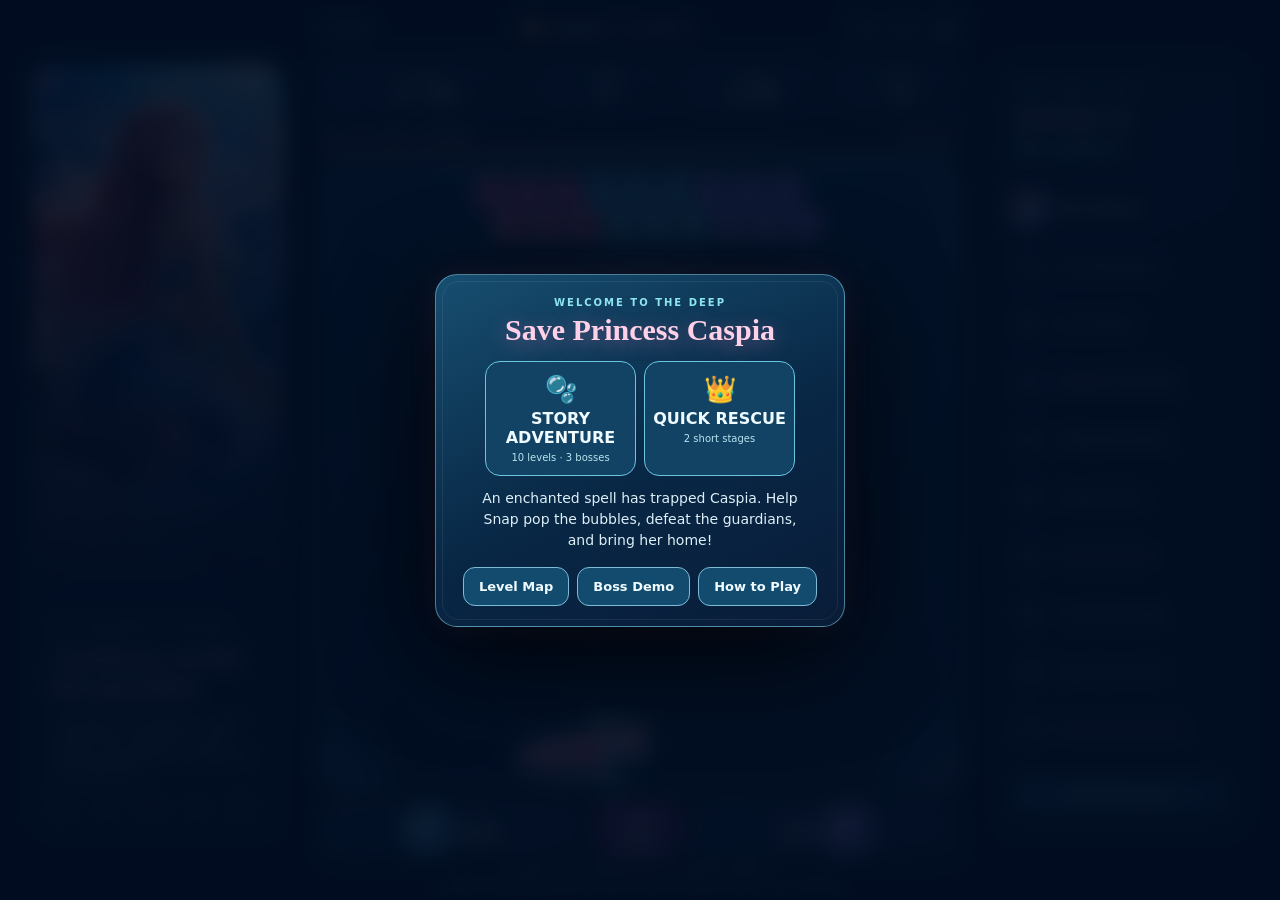
==== game-standalone.html @ 9cb760ee "Initial Caspia V12.2 OpenCode project" ====
<!DOCTYPE html>

<html lang="en"><head><meta charset="utf-8"/><meta content="width=device-width,initial-scale=1,viewport-fit=cover" name="viewport"/><meta content="#071a32" name="theme-color"/><title>Save Princess Caspia • Bubble Pop Adventure</title><style>:root{color-scheme:dark;--cyan:#83e6f3;--pink:#ffabda;--gold:#ffe09a;--ink:#051b31;--glass:#0d3554;--stroke:#5ea9c3}*{box-sizing:border-box}html,body{margin:0;width:100%;min-height:100%;font-family:system-ui,-apple-system,"Segoe UI",sans-serif;background:#041427;color:#f1fbff}body{overflow-x:hidden;overscroll-behavior:none}.sea-glow{position:fixed;inset:0;z-index:-1;background:radial-gradient(ellipse at 50% -20%,#297399 0,transparent 70%),linear-gradient(170deg,#082644,#041427 85%);pointer-events:none}button,a{touch-action:manipulation}button{font:inherit;cursor:pointer;color:inherit}button:focus-visible,a:focus-visible{outline:3px solid var(--gold);outline-offset:3px}button:disabled{opacity:.38;cursor:not-allowed}.game-shell{--chrome:226px;max-width:570px;margin:auto;padding:0 11px 8px;height:100dvh;min-height:580px;display:flex;flex-direction:column;gap:0}.topbar{height:49px;flex-shrink:0;display:flex;align-items:center;justify-content:space-between;gap:6px}.back{color:#bcebf4;text-decoration:none;font-size:13px;font-weight:750;white-space:nowrap;display:flex;align-items:center;gap:3px}.back:first-letter{font-size:25px}.brand{font-family:Georgia,serif;font-size:clamp(14px,3.3vw,21px);font-weight:800;letter-spacing:.3px;white-space:nowrap}.brand em{color:#ffbadc;font-style:normal}.brand-crown{color:#ffdd95}.toolbar{display:flex;gap:5px}.icon-btn{border-radius:12px;background:#103854b9;border:1px solid #6ab8d2;color:#e5faff;width:35px;height:34px;font-size:18px;font-weight:700;display:grid;place-items:center}.meta-bar{height:58px;flex-shrink:0;display:grid;grid-template-columns:1.3fr .85fr .9fr .78fr;gap:6px;align-items:stretch}.level-pill,.stat{background:linear-gradient(170deg,#133e5b,#0a2b48);border:1px solid #477f99;border-radius:12px;display:flex;flex-direction:column;justify-content:center;align-items:center;min-width:0;padding:4px 2px}.level-pill{color:white;position:relative}.level-pill>span{position:absolute;right:7px;bottom:11px;font-size:12px;color:#aeeff5}.level-pill small,.stat small{font-size:9px;letter-spacing:1.2px;color:#a9d5e4;font-weight:750}.level-pill strong,.stat strong{font-weight:800;font-size:clamp(15px,4vw,20px);line-height:1.25;white-space:nowrap}.stat:nth-of-type(3) strong{color:#ffe29b}.mission-row{height:26px;display:flex;align-items:center;justify-content:space-between;gap:8px;color:#d9ecf7;font-size:11px;font-weight:700;flex-shrink:0}.mission-row span:first-child{overflow:hidden;text-overflow:ellipsis;white-space:nowrap}.mission-row span:last-child{white-space:nowrap;color:#ffbde0;font-size:10px}.timer-track{height:5px;flex-shrink:0;margin:0 0 7px;overflow:hidden;border-radius:100px;background:#164362}.timer-track>div{height:100%;width:100%;background:linear-gradient(90deg,#ff81ba,#ffe1a6 50%,#57ddeb);transition:width .2s linear}.timer-track.danger>div{background:linear-gradient(90deg,#ff4b75,#ffab6f);animation:warn .5s infinite alternate}@keyframes warn{to{opacity:.6}}
.board{position:relative;flex:1;min-height:265px;max-height:700px;overflow:hidden;isolation:isolate;border-radius:22px;border:2px solid #5ab0cb;background:radial-gradient(ellipse at 46% 3%,#164869,#08253f 49%,#041e34 100%);box-shadow:inset 0 0 38px #48bddc24,0 0 24px #3c9eaf15}.board-art{position:absolute;inset:0;pointer-events:none;overflow:hidden}.ray{position:absolute;top:-50%;height:130%;width:90px;transform-origin:top;opacity:.1;background:linear-gradient(90deg,transparent,#9ceefa,transparent);filter:blur(20px)}.r1{left:22%;transform:rotate(-16deg)}.r2{left:61%;transform:rotate(12deg)}.r3{left:85%;transform:rotate(-9deg)}.reef{position:absolute;bottom:-30px;height:120px;width:170px;opacity:.32;background:radial-gradient(ellipse at bottom,#3a7ca4 15%,#20526d 60%,transparent 65%);filter:blur(9px)}.reef1{left:-80px}.reef2{right:-80px}canvas{position:absolute;inset:0;width:100%;height:100%;z-index:2;touch-action:none;cursor:crosshair}.snap-wrap{position:absolute;z-index:3;pointer-events:none;bottom:2px;left:calc(50% - 130px);width:148px;height:91px;filter:drop-shadow(0 4px 12px #68e1e95b)}.snap-art{display:block;width:100%;height:100%;overflow:visible}.claw-group{transform-origin:215px 114px;transition:transform .1s}.snap-wrap.aim-right .claw-group{transform:rotate(-12deg)}.snap-wrap.aim-left .claw-group{transform:rotate(13deg)}.snap-wrap.fire .claw-group{animation:claw-snap .2s ease-out}.snap-wrap.cheer{animation:shrimp-cheer .6s ease}@keyframes claw-snap{0%{transform:rotate(18deg)}45%{transform:rotate(-19deg)}100%{transform:rotate(0)}}@keyframes shrimp-cheer{50%{transform:translateY(-9px) rotate(-4deg)}}.snap-caption{position:absolute;bottom:0;left:50%;font-size:9px;color:#c5f6fa;letter-spacing:2px;font-weight:900;text-shadow:0 0 8px #6ce4f9}.ammo-row{height:67px;display:grid;grid-template-columns:1fr 84px 1fr;gap:9px;padding:8px 2px 3px;flex-shrink:0}.ammo-card{border-radius:14px;border:1px solid #4b9dbe;background:linear-gradient(130deg,#153d5b,#092943);display:flex;align-items:center;justify-content:center;gap:7px;min-width:0;box-shadow:inset 0 0 12px #79d3f41d}.ammo-card small{display:block;font-size:9px;color:#a5cede;white-space:nowrap}.ammo-card b{display:block;font-size:12px;letter-spacing:.4px}.bubble-preview{width:36px;height:36px;flex-shrink:0;border-radius:50%;border:1.5px solid #ddf9ff;background:radial-gradient(circle at 27% 24%,#fff6,var(--orb,#ff78b8) 36%,#185075);box-shadow:0 0 11px var(--orb,#fa7eb8)}.swap-btn{display:flex;justify-content:center;align-items:center;flex-direction:column;gap:0;background:linear-gradient(#a756ab,#713c90);border:1px solid #ffd0ec;border-radius:13px;box-shadow:0 0 14px #b95eb251;font-size:27px;font-weight:800}.swap-btn small{font-size:10px;letter-spacing:1px}.hint-line{height:20px;flex-shrink:0;text-align:center;font-size:10px;color:#a0d3e2;overflow:hidden;white-space:nowrap;text-overflow:ellipsis;padding-top:1px}.boss-info{position:absolute;top:5px;right:9px;left:9px;z-index:4;pointer-events:none;display:flex;flex-direction:column;align-items:center;gap:3px}.boss-info[hidden]{display:none}.boss-name{font-size:11px;letter-spacing:1.3px;text-transform:uppercase;color:#ffd6ec;font-weight:900;text-shadow:0 1px 5px #061529}.boss-hp{border-radius:100px;background:#271b45;border:1px solid #f6b2df;width:min(170px,55%);height:8px;overflow:hidden}.boss-hp span{display:block;height:100%;width:100%;background:linear-gradient(90deg,#ff5e9c,#ffc4e0);transition:width .25s}.boss-status{color:#fff2aa;font-size:10px;font-weight:750;background:#082d4ab8;padding:2px 6px;border-radius:20px}.rescue-preview{position:absolute;right:7px;top:51px;z-index:3;pointer-events:none;display:flex;align-items:center;gap:5px;border-radius:25px;background:#092e4daa;padding:3px 7px 3px 3px;color:#ffd5e9;font-size:10px;font-weight:800}.rescue-preview[hidden]{display:none}.rescue-preview img{width:26px;height:26px;object-fit:cover;object-position:50% 18%;border-radius:50%;border:1px solid #ffb8dc}.combo-toast{position:absolute;top:37%;right:6px;z-index:5;display:flex;align-items:center;gap:7px;max-width:56%;padding:6px;background:#092d4ce9;border:1px solid #f9a6d4;border-radius:14px;box-shadow:0 0 25px #f07eaf66;opacity:0;transform:translateX(120%);transition:transform .27s ease,opacity .2s;pointer-events:none}.combo-toast.show{opacity:1;transform:translateX(0)}.combo-toast img{width:49px;height:59px;border-radius:9px;object-fit:cover;object-position:50% 18%}.combo-toast strong{display:block;font-size:19px;color:#ffe28f;font-family:Georgia,serif}.combo-toast small{display:block;font-size:10px;color:white}.tutorial-tip{position:absolute;z-index:6;left:8px;right:8px;bottom:89px;padding:11px;background:#062b48ed;border:1px solid #ffc2e4;color:#ffe5f2;text-align:center;font-size:12px;font-weight:750;border-radius:13px;pointer-events:none;box-shadow:0 4px 18px #0007}.tutorial-tip[hidden]{display:none}.error-box{position:absolute;z-index:9;top:27%;left:10px;right:10px;text-align:center;padding:16px;background:#552542f5;border:1px solid #ffadcd;border-radius:15px}.error-box[hidden]{display:none}.error-box h3{margin:0 0 6px}.error-box p{font-size:12px}.error-box button{padding:10px 20px;background:#d04b8c;border:0;border-radius:10px}.overlay{position:fixed;inset:0;background:#020d20e8;display:grid;place-items:center;z-index:50;padding:15px;overflow:auto;overscroll-behavior:contain}.overlay[hidden]{display:none}.modal{position:relative;width:min(410px,100%);max-height:min(92dvh,740px);overflow:auto;background:linear-gradient(155deg,#174e70,#082745 55%,#091c38);border:1.5px solid #78cfe4;border-radius:22px;padding:22px 18px 20px;text-align:center;box-shadow:0 20px 80px #000d,inset 0 0 45px #64d4f413}.modal:before{content:"";position:absolute;pointer-events:none;inset:6px;border:1px solid #ffffff12;border-radius:17px}.modal-eyebrow{color:#8de5ef;font-size:10px;letter-spacing:2px;font-weight:900;margin-bottom:4px}.modal h2{font-family:Georgia,serif;color:#ffd1e8;font-size:clamp(23px,6vw,30px);margin:5px 0 8px}.modal p{font-size:14px;color:#deeff7;line-height:1.5;margin:12px auto 7px;max-width:330px}.modal-illustration{max-width:310px;margin:11px auto 8px;min-height:85px}.modal-illustration[hidden]{display:none}.modal-illustration img{height:155px;max-width:100%;object-fit:cover;object-position:center 20%;border-radius:14px;border:1px solid #a5dce2}.modal-illustration .mini-snap{width:100px;height:78px;display:block;margin:auto;object-fit:contain}.modal-actions{display:flex;gap:8px;justify-content:center;flex-wrap:wrap;margin-top:16px}.modal-actions button{border-radius:12px;padding:11px 15px;min-width:93px;background:#124b6e;border:1px solid #7dbcd7;font-size:13px;font-weight:850}.modal-actions button.primary{background:linear-gradient(125deg,#ef70b1,#ab478e);border-color:#ffc5e7;box-shadow:0 4px 16px #ff7cbe44}.modal-actions button.gold{background:linear-gradient(120deg,#d18b42,#a05c39);border-color:#ffdaad}.modal-actions button.warn{background:#68304c;border-color:#f1a8c2}.level-map{display:grid;grid-template-columns:repeat(5,1fr);gap:7px;margin:13px auto 4px}.level-map button{aspect-ratio:1;min-width:0;padding:4px 0!important;font-weight:900;font-size:18px}.level-map small{display:block;font-size:9px;font-weight:600}.level-map .boss{border-color:#ffd48e;background:#714365}.level-map .locked{opacity:.4}.level-map .active{box-shadow:0 0 0 2px #ffaad8}.victory-stars{font-size:39px;letter-spacing:3px;color:#ffe18f;text-shadow:0 0 20px #ffd76499}.rescue-art{display:block;width:100%;height:220px;object-fit:cover;object-position:50% 15%;border-radius:13px;border:1px solid #ffd1ef}.mode-cards{display:grid;grid-template-columns:1fr 1fr;gap:8px;margin:14px 0 6px}.mode-cards button{display:flex;flex-direction:column;align-items:center;gap:5px;min-height:105px;padding:12px 6px;border-radius:15px;background:#124365;border:1px solid #6ac5df}.mode-cards span{font-size:26px}.mode-cards small{font-weight:500;color:#b8e4ee;font-size:10px}.story-recap{font-size:12px;color:#ffd5e9}.game-shell.mode-demo .mission-row span:last-child{color:#ffe49d}
@media(max-height:680px){.game-shell{--chrome:195px;min-height:515px}.topbar{height:39px}.meta-bar{height:50px}.mission-row{height:23px}.ammo-row{height:59px;padding-top:6px}.bubble-preview{width:29px;height:29px}.snap-wrap{height:75px;width:129px;left:calc(50% - 113px)}.hint-line{height:16px}.brand{font-size:14px}.level-pill strong,.stat strong{font-size:15px}.board{border-radius:17px}}
@media(max-width:360px){.game-shell{padding:0 6px 5px}.brand{font-size:12px}.back span{display:none}.meta-bar{gap:4px}.ammo-row{grid-template-columns:1fr 69px 1fr;gap:5px}.ammo-card{gap:4px}.ammo-card b{font-size:10px}.bubble-preview{width:29px;height:29px}.icon-btn{width:32px;height:32px}.snap-wrap{width:135px;left:calc(50% - 113px)}}
@media(min-width:700px){.game-shell{height:min(100dvh,900px);min-height:600px}.board{max-height:740px}.meta-bar{height:65px}.ammo-row{height:75px}.bubble-preview{width:42px;height:42px}}
@media(prefers-reduced-motion:reduce){*,*:before,*:after{animation-duration:.01ms!important;transition-duration:.01ms!important;scroll-behavior:auto!important}}
.tutorial-art{position:relative;margin:8px auto 3px;min-height:100px;display:flex;align-items:center;justify-content:center;gap:10px;background:radial-gradient(ellipse,#1c5f7b55,transparent 73%);border-radius:17px}.tutorial-snap .snap-art{width:190px;max-width:100%;height:115px}.tutorial-bubble{display:block;width:46px;height:46px;border-radius:50%;background:radial-gradient(circle at 30% 20%,white,#ff86b7 40%,#a5337c 95%);box-shadow:0 0 17px #fa71ba91;border:1px solid #f9d8e9;animation:gentle-float 1.5s infinite alternate}.tutorial-bubble.blue{background:radial-gradient(circle at 30% 20%,white,#5ed0ef 40%,#126fa1 95%);box-shadow:0 0 17px #4be9f899}.tutorial-bubble.pink{background:radial-gradient(circle at 30% 20%,white,#ff86b7 40%,#a5337c 95%)}.tutorial-arrow{position:absolute;bottom:0;left:44%;font-weight:900;color:#ffbde1;animation:gentle-float 1s infinite alternate}.swap-illustration{font-size:35px;color:#ffd9f0;font-weight:900;animation:gentle-float 1.2s infinite alternate}@keyframes gentle-float{to{transform:translateY(-7px)}}.final-rescue .modal{box-shadow:0 10px 100px #f9a4d04d,inset 0 0 60px #62dcf826}.final-rescue .modal-illustration img{animation:rescue-reveal 2s ease-out both}.final-rescue .victory-stars{animation:gentle-float 1.3s infinite alternate}@keyframes rescue-reveal{0%{filter:brightness(2) blur(8px);transform:scale(.88);opacity:.4}100%{filter:none;transform:scale(1);opacity:1}}

/* ─── V12.1 · Cinematic Atlantic UI · progressive, accessible enhancement ─── */
:root{--cyan:#84e8f6;--pink:#ffb8df;--gold:#ffdda4;--stroke:#66b5cf}
html{background:#061527}body{background:#031527;color:#effbff}
.sea-glow{background:radial-gradient(ellipse 76% 42% at 52% -9%,#358dae80,transparent 85%),radial-gradient(ellipse 60% 58% at -20% 72%,#205f8166,transparent),linear-gradient(155deg,#0a3551,#061c35 54%,#041426);}
.game-shell{position:relative;z-index:1;max-width:610px;min-height:0;padding-inline:clamp(8px,2vw,15px);padding-bottom:max(5px,env(safe-area-inset-bottom));}
.topbar{height:53px}.brand{letter-spacing:.9px;text-shadow:0 2px 20px #f3a2d559}.brand-crown{filter:drop-shadow(0 0 8px #ffdd9796)}
.icon-btn,.level-pill,.stat,.ammo-card,.swap-btn{box-shadow:inset 0 1px 0 #d6fcff21,0 5px 14px #010c1d22;backdrop-filter:blur(5px)}
.icon-btn:hover,.swap-btn:hover,.level-pill:hover{border-color:#bbf2ff;box-shadow:0 0 20px #4bd8f833,inset 0 1px 0 #fff4}
.icon-btn:active,.swap-btn:active{transform:translateY(1px) scale(.97)}
.meta-bar{height:57px}.level-pill,.stat{background:linear-gradient(160deg,#153f5cdd,#0a2946ee);border:1px solid #5e98ae;}
.level-pill strong,.stat strong{text-shadow:0 0 9px #b7f9f333}
.mission-row{height:27px}.timer-track{height:6px;background:#0d3856;border:1px solid #4c879077;box-shadow:0 0 11px #00b8df20}
.timer-track>div{box-shadow:0 0 8px #7feef6b8}
.board{border:1.5px solid #79c9d9;background:radial-gradient(ellipse 75% 90% at 50% -18%,#1a6a83a3,transparent),radial-gradient(ellipse 110% 85% at 70% 60%,#15445ca8,transparent),linear-gradient(180deg,#0c3553,#061b34 70%,#071b30);box-shadow:inset 0 0 55px #3bc4de20,0 0 0 1px #b1e7ff19,0 13px 40px #0008;}
.board:after{content:'';pointer-events:none;position:absolute;inset:0;z-index:1;border-radius:inherit;background:linear-gradient(90deg,#ffffff05,transparent 12%,transparent 86%,#ffffff05);}
.board-art{z-index:0}.ray{opacity:.11;filter:blur(15px);animation:current-shimmer 11s ease-in-out infinite alternate}.r2{animation-delay:-4s}.r3{animation-delay:-8s}
.reef{opacity:.48}.reef1{background:radial-gradient(ellipse at bottom,#6b7abd 0,#247fa0 42%,transparent 75%)}.reef2{background:radial-gradient(ellipse at bottom,#df78b88c 0,#256c93 48%,transparent 75%)}
@keyframes current-shimmer{from{opacity:.055;transform:rotate(-9deg) translateX(-7px)}to{opacity:.16;transform:rotate(8deg) translateX(10px)}}
/* Background light bubbles live outside the canvas, so physics remains untouched. */
.ocean-motes{pointer-events:none;position:absolute;inset:0;overflow:hidden;z-index:1;border-radius:inherit}
.ocean-motes i{--side:14%;--delay:0s;--dur:10s;position:absolute;bottom:-12%;left:var(--side);width:6px;height:6px;border-radius:50%;border:1px solid #c5f2ff9e;background:#a5edfc23;box-shadow:inset -1px -1px 4px #9deaff6b,0 0 11px #8ae0f85a;animation:rise-mote var(--dur) var(--delay) linear infinite;opacity:0;will-change:transform;}
.ocean-motes i:nth-child(3n){width:10px;height:10px}.ocean-motes i:nth-child(4n){width:4px;height:4px}
@keyframes rise-mote{0%{transform:translate3d(0,0,0);opacity:0}12%{opacity:.45}83%{opacity:.35}100%{transform:translate3d(22px,-620px,0);opacity:0}}
.snap-wrap{transition:filter .15s;filter:drop-shadow(0 2px 9px #23c4d9a3)}.snap-art{filter:drop-shadow(0 2px 1px #06152acc)}
.snap-wrap.fire:before{content:'';position:absolute;left:118%;top:35%;width:32px;height:32px;border:2px solid #9af8ff;border-radius:50%;transform:translate(-50%,-50%);pointer-events:none;animation:snap-ring .48s ease-out both;box-shadow:0 0 18px #9aeeff}
@keyframes snap-ring{0%{opacity:1;scale:.2}100%{opacity:0;scale:3}}
.snap-caption{background:#05243a9c;border-radius:40px;padding:2px 9px;letter-spacing:1.1px}
.ammo-row{height:68px}.ammo-card{background:linear-gradient(150deg,#17405e,#082b47);border-color:#5cacca}.swap-btn{background:linear-gradient(160deg,#70427e,#452965);border-color:#f6bbf0}.bubble-preview{filter:drop-shadow(0 0 6px #a2fbff88)}
.hint-line{color:#b8dfe9;letter-spacing:.1px}
/* Cinematic banner appears only for actual level/boss events, never at startup while paused. */
.cine-banner{position:absolute;z-index:7;top:38%;left:50%;transform:translate(-50%,-42%) scale(.88);width:min(88%,385px);padding:15px 14px 14px;text-align:center;border:1px solid #aeeeff85;border-radius:17px;background:linear-gradient(145deg,#0d3757ed,#1a2e53ed 72%,#573854d6);box-shadow:0 20px 70px #000a,0 0 32px #ff8bd33c;opacity:0;visibility:hidden;pointer-events:none;text-wrap:balance}
.cine-banner.show{visibility:visible;animation:cine-reveal 2s ease both}
.cine-banner .cine-kicker{color:#9df0f3;letter-spacing:2.5px;font-weight:850;font-size:10px;text-transform:uppercase}
.cine-banner .cine-heading{font:800 clamp(21px,5vw,34px)/1.05 Georgia,serif;letter-spacing:.2px;color:#ffd3ea;text-shadow:0 0 22px #ff98cf7c;margin:7px 0}
.cine-banner .cine-caption{font-size:12px;line-height:1.45;color:#e6faff}
@keyframes cine-reveal{0%{opacity:0;transform:translate(-50%,-20%) scale(.89);filter:blur(4px)}15%,77%{opacity:1;transform:translate(-50%,-50%) scale(1);filter:blur(0)}100%{opacity:0;transform:translate(-50%,-62%) scale(1.03)}}
.hit-flash{pointer-events:none;position:absolute;inset:0;z-index:6;border-radius:inherit;opacity:0;background:radial-gradient(circle at 50% 35%,#fff5be7d,transparent 50%);}
.hit-flash.pop{animation:flash-pop .34s ease-out both}.hit-flash.boss-hit{animation:flash-boss .55s ease-out both}
@keyframes flash-pop{0%{opacity:.55}100%{opacity:0}}@keyframes flash-boss{0%{opacity:.9;background:#fff0a52b}35%{opacity:.45}100%{opacity:0}}
.combo-toast{backdrop-filter:blur(7px);border:1px solid #e3a6da8a;box-shadow:0 9px 26px #0007,0 0 35px #ff9fcb55!important}
.boss-info{border:1px solid #ffb3e876;background:linear-gradient(135deg,#2e1c4aee,#3e224bdc)!important;box-shadow:0 6px 30px #10072c7a}
.boss-info.hit .boss-hp{animation:hp-jolt .4s ease}.boss-info.hit{animation:hp-jolt .4s ease}
@keyframes hp-jolt{0%,100%{transform:translateX(0)}20%{transform:translateX(-5px)}55%{transform:translateX(4px)}}
.boss-board{background:radial-gradient(ellipse 65% 50% at 52% 12%,#752b8a55,transparent 75%),linear-gradient(180deg,#102e54,#111b3c 65%,#061930)}
.boss-board:before{content:'';position:absolute;inset:0;pointer-events:none;border-radius:inherit;border:1px solid #e89fea55;box-shadow:inset 0 0 25px #b75cf51c;z-index:1}
.overlay:not([hidden]){backdrop-filter:blur(10px);animation:veil-in .3s ease-out}@keyframes veil-in{from{opacity:0}to{opacity:1}}
.modal{box-shadow:0 25px 100px #000c,0 0 30px #ff84c319;border:1px solid #8ddbef80;animation:modal-surf .36s cubic-bezier(.2,.8,.2,1) both}
@keyframes modal-surf{from{transform:translateY(25px) scale(.96);opacity:0}to{transform:translateY(0) scale(1);opacity:1}}
.modal h2{text-shadow:0 4px 20px #ff8ec96b}
.modal-actions button{transition:transform .14s,border-color .14s,filter .14s}.modal-actions button:hover{transform:translateY(-2px);filter:brightness(1.09)}
.mode-cards button{transition:transform .2s,box-shadow .2s}.mode-cards button:hover{transform:translateY(-3px);box-shadow:0 9px 22px #0007}
.final-rescue .modal{box-shadow:0 20px 95px #000b,0 0 66px #f7b25755}
.final-rescue .modal-illustration img{filter:drop-shadow(0 0 15px #ffd18e77)}
/* keyboard hint for laptop visitors */
.desktop-hint{display:none;color:#99c8db;font-size:10px;text-align:center;letter-spacing:.25px;align-self:center}
@media (min-width:800px) and (min-height:650px){.desktop-hint{display:block}.game-shell{margin:0 auto;max-width:680px;padding:0 18px 8px}.board{max-height:850px}.topbar{height:58px}.meta-bar{height:63px}}
@media (max-height:720px){.topbar{height:43px}.meta-bar{height:51px}.mission-row{height:23px}.ammo-row{height:59px;padding-top:5px}.hint-line{height:19px}.snap-wrap{width:130px;height:81px;left:calc(50% - 120px)}.board{border-radius:17px}.game-shell{padding-bottom:2px}.desktop-hint{display:none}}
@media (max-width:350px){.brand{font-size:13px}.meta-bar{gap:4px}.icon-btn{width:32px;height:32px}.back span{display:none}.stat small,.level-pill small{letter-spacing:.6px}.ammo-row{gap:5px;grid-template-columns:1fr 68px 1fr}.snap-wrap{width:125px;height:79px;left:calc(50% - 115px)}}
@media (prefers-reduced-motion:reduce){*,*::before,*::after{animation-duration:.01ms!important;animation-iteration-count:1!important;scroll-behavior:auto!important;transition-duration:.01ms!important}.ocean-motes{display:none}.cine-banner.show{opacity:1;visibility:visible;animation:none}}

/* Desktop-only cinematic kingdom: keeps gameplay front and center while making use of large screens */
.desktop-story,.desktop-progress{display:none}
@media(min-width:1200px) and (min-height:680px){
  .desktop-story,.desktop-progress{position:fixed;z-index:1;display:block;top:7vh;height:86vh;max-height:900px;width:min(280px,calc((100vw - 730px)/2 - 22px));border-radius:25px;overflow:hidden;border:1px solid #75cada47;background:linear-gradient(160deg,#113e5a99,#061d33c5);box-shadow:0 12px 50px #0005,0 0 35px #40a8ba17}
  .desktop-story{right:calc(50% + 355px)}.desktop-progress{left:calc(50% + 355px)}
  .story-image{height:70%;overflow:hidden;position:relative}.story-image img{display:block;width:100%;height:100%;object-fit:cover;object-position:48% 30%;filter:saturate(1.04)}
  .story-image:after{content:'';position:absolute;inset:25% 0 0;background:linear-gradient(transparent,#071d35 96%)}
  .story-content{position:absolute;bottom:0;padding:15px 20px 19px;left:0;right:0;z-index:1}
  .story-overline,.rail-kicker{font-size:9px;font-weight:850;letter-spacing:2px;color:#9fe9f3}
  .story-content h2,.progress-inner h2{font:700 clamp(19px,2vw,26px)/1.13 Georgia,serif;color:#ffd6ee;margin:10px 0}
  .story-content p{font-size:12px;line-height:1.55;color:#d3e5f0;margin:0}
  .rescue-orbit{letter-spacing:13px;margin-top:12px;color:#f5bbde;text-align:center;text-shadow:0 0 10px #ff9fc7}
  .progress-inner{padding:22px 17px;height:100%;display:flex;flex-direction:column;}
  .progress-inner h2{margin:8px 0 18px}.progress-inner h2 em{font-style:normal;color:#8fe1e9}
  .quest-path{display:flex;flex:1;flex-direction:column;justify-content:space-around;min-height:0;position:relative}
  .quest-path:before{content:'';position:absolute;top:5%;bottom:5%;left:16px;width:1px;background:linear-gradient(#77dced55,#a77be955,#e5a6dd55)}
  .quest-step{display:flex;align-items:center;gap:12px;position:relative;color:#a8cbdc;font-size:12px;font-weight:650;min-height:29px;transition:color .2s}
  .quest-dot{display:grid;place-items:center;width:33px;height:33px;flex:0 0 33px;border-radius:50%;border:1px solid #73b6ca7b;background:#0b2d49;color:#c7eaf2;font-size:11px;box-shadow:0 0 0 4px #07223a}
  .quest-step.boss-quest{color:#dfa7d5}.quest-step.boss-quest .quest-dot{border-color:#d5a0d1b0}
  .quest-step.current{color:#fff}.quest-step.current .quest-dot{background:linear-gradient(140deg,#df82c0,#5ecada);border-color:#fff3;box-shadow:0 0 0 4px #07223a,0 0 20px #e890d4}
  .quest-step.done .quest-dot{background:#195e6c;border-color:#83f3dc;color:#eaffff}
  .quest-step.done .quest-dot:after{content:'✓';position:absolute;margin-left:30px;margin-top:-20px;color:#a9fbe1;font-size:10px}
  .desktop-map-btn{flex:0 0 auto;background:linear-gradient(120deg,#1f5670,#18455f);border:1px solid #87d6e5;border-radius:13px;padding:11px 7px;margin-top:17px;color:#eaffff;font-weight:750;font-size:12px}
  .desktop-map-btn:hover{background:#2b7186}
}
@media(min-width:1200px) and (max-height:790px){.progress-inner{padding:13px 17px}.progress-inner h2{font-size:19px;margin:5px 0 8px}.quest-step{min-height:22px}.quest-dot{width:27px;height:27px;flex-basis:27px}.quest-path:before{left:13px}.desktop-map-btn{margin-top:6px;padding:8px}}
</style></head>
<body>
<aside aria-label="Princess Caspia rescue story" class="desktop-story">
<div class="story-image"><img alt="Princess Caspia, with long pink hair and a blue tail, in the underwater kingdom" src="[data-uri]"/></div>
<div class="story-content">
<span class="story-overline">THE ENCHANTED KINGDOM</span>
<h2>A princess awaits her guardian.</h2>
<p>The palace is trapped in a spell. Guide Snap through the reefs, break the guardians' shields, and set Caspia free.</p>
<div aria-hidden="true" class="rescue-orbit"><span>✦</span> ✧ <span>✦</span> ✧ <span>✦</span></div>
</div>
</aside><aside aria-label="Rescue journey stages" class="desktop-progress">
<div class="progress-inner">
<div class="rail-kicker">YOUR ROYAL QUEST</div>
<h2>Journey to<br/><em>the palace.</em></h2>
<div class="quest-path" id="questPath">
<div class="quest-step" data-stage="1"><span class="quest-dot">01</span><span>First Mission</span></div>
<div class="quest-step" data-stage="2"><span class="quest-dot">02</span><span>Coral Passage</span></div>
<div class="quest-step" data-stage="3"><span class="quest-dot">03</span><span>Pearl Maze</span></div>
<div class="quest-step boss-quest" data-stage="4"><span class="quest-dot">04</span><span>Jellyfish Guardian</span></div>
<div class="quest-step" data-stage="5"><span class="quest-dot">05</span><span>Whispering Reef</span></div>
<div class="quest-step" data-stage="6"><span class="quest-dot">06</span><span>Sunken Gate</span></div>
<div class="quest-step boss-quest" data-stage="7"><span class="quest-dot">07</span><span>Armored Crab</span></div>
<div class="quest-step" data-stage="8"><span class="quest-dot">08</span><span>Crystal Passage</span></div>
<div class="quest-step" data-stage="9"><span class="quest-dot">09</span><span>Palace Entrance</span></div>
<div class="quest-step boss-quest" data-stage="10"><span class="quest-dot">10</span><span>Final Enchantment</span></div>
</div>
<button class="desktop-map-btn" id="desktopMapBtn" type="button">✧   View level map   →</button>
</div>
</aside><div aria-hidden="true" class="sea-glow"></div>
<main class="game-shell" id="shell">
<header class="topbar">
<a aria-label="Go to welcome portal" class="back" href="index.html" id="backLink">‹ <span>Portal</span></a>
<div class="brand"><span class="brand-crown">♛</span><span> SAVE <em>CASPIA</em></span></div>
<div class="toolbar"><button aria-label="Toggle sound" class="icon-btn" id="soundBtn">♫</button><button aria-label="Open tutorial" class="icon-btn" id="guideBtn">?</button><button aria-label="Pause game" class="icon-btn" id="pauseBtn">Ⅱ</button></div>
</header>
<div class="meta-bar">
<button aria-label="Open level map" class="level-pill" id="mapBtn"><small>STAGE</small><strong id="levelLabel">1 / 10</strong><span>⌄</span></button>
<div class="stat"><small>SCORE</small><strong aria-live="off" id="score">0</strong></div>
<div class="stat"><small>TIME</small><strong aria-live="off" id="time">2:30</strong></div>
<div class="stat"><small>COMBO</small><strong id="comboValue">×1</strong></div>
</div>
<div class="mission-row"><span id="missionText">Rescue mission begins!</span><span id="progressText">Rescue 0%</span></div>
<div class="timer-track"><div id="timebar"></div></div>
<section aria-label="Bubble shooter playfield" class="board" data-chapter="reef" id="board">
<div aria-hidden="true" class="board-art"><i class="ray r1"></i><i class="ray r2"></i><i class="ray r3"></i><i class="reef reef1"></i><i class="reef reef2"></i></div>
<div aria-hidden="true" class="ocean-motes"><i style="--side:9%;--delay:-0.0s;--dur:9s"></i><i style="--side:36%;--delay:-1.6s;--dur:12s"></i><i style="--side:63%;--delay:-3.2s;--dur:15s"></i><i style="--side:0%;--delay:-4.8s;--dur:18s"></i><i style="--side:27%;--delay:-6.4s;--dur:9s"></i><i style="--side:54%;--delay:-8.0s;--dur:12s"></i><i style="--side:81%;--delay:-9.6s;--dur:15s"></i><i style="--side:18%;--delay:-11.2s;--dur:18s"></i><i style="--side:45%;--delay:-12.8s;--dur:9s"></i><i style="--side:72%;--delay:-14.4s;--dur:12s"></i></div><div aria-hidden="true" class="hit-flash" id="hitFlash"></div><div aria-live="polite" class="cine-banner" id="cineBanner"><div class="cine-kicker" id="cineKicker">THE UNDERWATER KINGDOM</div><div class="cine-heading" id="cineHeading">The Adventure Begins</div><div class="cine-caption" id="cineCaption">Rescue Princess Caspia</div></div><canvas aria-describedby="hintLine" aria-label="Aim and launch bubbles with Snap" id="gameCanvas" tabindex="0"></canvas>
<div class="boss-info" hidden="" id="bossInfo"><div class="boss-name" id="bossName">Jellyfish Guardian</div><div class="boss-hp"><span id="hpFill"></span></div><div class="boss-status" id="bossStatus">Break the protective bubbles!</div></div>
<div class="rescue-preview" hidden="" id="rescuePreview"><img alt="Caspia awaiting rescue" id="caspiaMini" src="[data-uri]"/><span>Save me, Snap!</span></div>
<div class="combo-toast" id="comboToast"><img alt="Princess Caspia" id="comboFace" src="[data-uri]"/><div><strong id="comboTitle">GREAT!</strong><small id="comboDesc">Wonderful match!</small></div></div>
<div class="tutorial-tip" hidden="" id="tutorialTip"></div>
<div aria-label="Snap, Caspia's pistol shrimp, aims the bubble launcher" class="snap-wrap" id="snapWrap">
<svg aria-label="Pink coral pistol shrimp with segmented body, walking legs and large snapping claw" class="snap-art" role="img" viewbox="0 0 300 196" xmlns="http://www.w3.org/2000/svg">
<defs>
<lineargradient id="shell" x1="0" x2="1" y1="0" y2="1"><stop stop-color="#ffe7e8"></stop><stop offset=".34" stop-color="#ff9eaf"></stop><stop offset=".77" stop-color="#ef6c97"></stop><stop offset="1" stop-color="#9e3f84"></stop></lineargradient>
<lineargradient id="clawPink" x1="0" x2="1" y1="0" y2="1"><stop stop-color="#fff3ee"></stop><stop offset=".45" stop-color="#ffacb4"></stop><stop offset="1" stop-color="#e65b87"></stop></lineargradient>
<lineargradient id="shimmer" x1="0" x2="1" y1="0" y2="0"><stop stop-color="#3ce4db"></stop><stop offset="1" stop-color="#5cb7e6"></stop></lineargradient>
</defs>
<!-- narrow tail fan and articulated abdomen -->
<path d="M33 117 C17 103 6 103 10 120 Q20 134 42 135 M36 121 Q12 133 17 149 Q28 155 47 136 M38 121 Q28 100 36 91 Q48 103 49 118" fill="#ff8eaf" stroke="#ffe4ed" stroke-width="3"></path>
<g stroke="#ffc8d7" stroke-linejoin="round" stroke-width="3">
<path d="M41 103 Q67 77 85 97 Q98 113 84 139 Q64 156 43 137Z" fill="#ed88ac"></path>
<path d="M65 94 Q97 70 113 94 Q131 116 110 143 Q91 153 75 143Z" fill="#ed88ac"></path>
<path d="M92 88 Q122 65 143 89 Q161 113 142 141 Q123 150 105 137Z" fill="#ed88ac"></path>
<path d="M119 87 Q155 57 178 82 Q198 110 175 145 Q148 156 130 136Z" fill="#ed88ac"></path>
</g>
<g fill="none" opacity=".6" stroke="#ffd8e2" stroke-linecap="round" stroke-width="4"><path d="M46 103Q61 92 69 98"></path><path d="M76 99Q91 87 100 93"></path><path d="M105 94Q123 81 135 87"></path><path d="M136 92Q157 76 172 84"></path></g>
<g fill="none" stroke="#55d7d9" stroke-linecap="round" stroke-width="4"><path d="M64 111L80 103M92 103L108 98M119 98L139 92M150 94L170 87"></path></g>
<!-- jointed walking legs -->
<g fill="none" stroke="#f4a0b7" stroke-linecap="round" stroke-linejoin="round" stroke-width="5">
<path d="M72 139 L65 154 L51 163 M92 144 L84 163 L72 170 M113 144 L104 166 L94 176 M134 146 L130 168 L119 182 M157 147 L157 168 L148 183 M171 142 L179 162 L176 178"></path>
</g>
<g fill="none" stroke="#ffd4e6" stroke-linecap="round" stroke-width="2.5"><path d="M182 85 Q182 29 133 5"></path><path d="M191 82 Q208 28 252 13"></path><path d="M189 80 Q174 42 168 15"></path></g>
<!-- carapace and stalked eyes -->
<path d="M150 87 Q169 65 194 71 Q218 78 214 107 Q209 139 180 147 Q155 140 150 112Z" fill="#ed88ac" stroke="#ffd9e3" stroke-width="3"></path>
<path d="M188 82L189 61 M209 83L220 57" stroke="#ef83aa" stroke-linecap="round" stroke-width="6"></path>
<ellipse cx="187" cy="58" fill="#edffff" rx="12" ry="14" stroke="#88e5e6" stroke-width="3"></ellipse><ellipse cx="220" cy="54" fill="#edffff" rx="12" ry="14" stroke="#88e5e6" stroke-width="3"></ellipse>
<circle cx="190" cy="56" fill="#102b4b" r="5"></circle><circle cx="223" cy="52" fill="#102b4b" r="5"></circle>
<circle cx="192" cy="53" fill="#fff" r="2"></circle><circle cx="225" cy="49" fill="#fff" r="2"></circle>
<path d="M196 124 Q207 129 215 120" fill="none" stroke="#913866" stroke-linecap="round" stroke-width="3"></path>
<!-- small pincer -->
<path d="M180 133Q191 139 203 147L218 139Q223 144 215 154L200 158L188 147" fill="#f8a1b5" stroke="#ffe2e6" stroke-width="2"></path>
<!-- articulated mighty snapping claw, separate movement -->
<g class="claw-group" id="clawGroup">
<path d="M190 116 Q211 100 222 85 L239 97 Q222 120 214 137Z" fill="#57d8de" stroke="#bafcff" stroke-width="3"></path>
<path d="M220 83 Q235 60 259 67 Q286 79 278 106 Q269 124 245 126 Q233 118 222 105Z" fill="#f8a1b5" stroke="#fff0ee" stroke-width="4"></path>
<path d="M242 83 Q253 53 276 47 Q293 53 282 75 Q268 89 258 94" fill="#f8a1b5" stroke="#fff0ee" stroke-linejoin="round" stroke-width="4"></path>
<path d="M248 104 Q267 95 285 99 Q294 113 278 125 Q262 133 247 120" fill="#f8a1b5" stroke="#ffe8ed" stroke-width="4"></path>
<path d="M246 94 Q263 87 279 90 Q283 94 283 98 Q263 97 249 106Z" fill="#16415a" stroke="#ffcedd" stroke-width="1.5"></path>
<path d="M248 94L263 90" stroke="#b8487b" stroke-linecap="round" stroke-width="3"></path>
<path d="M234 89 Q242 83 246 86" opacity=".6" stroke="white" stroke-linecap="round" stroke-width="5"></path>
</g>
<path d="M49 111Q70 102 83 112 M80 108 Q97 101 109 105" fill="none" opacity=".65" stroke="#fff5f6" stroke-linecap="round" stroke-width="3"></path>
</svg>
<span class="snap-caption">SNAP</span>
</div>
<div class="error-box" hidden="" id="errorBox" role="alert"><h3>Ocean currents interrupted the game</h3><p id="errorMessage">The board didn't load.</p><button id="retryInit">Retry level</button></div>
</section>
<section aria-label="Bubble launcher controls" class="ammo-row">
<div class="ammo-card"><div class="bubble-preview" id="readyPreview"></div><span><small>LOADED</small><b>READY</b></span></div>
<button aria-label="Swap loaded bubble and next bubble" class="swap-btn" id="swapBtn"><span>⇄</span><small>SWAP</small></button>
<div class="ammo-card"><span><small>UP NEXT</small><b>NEXT</b></span><div class="bubble-preview" id="nextPreview"></div></div>
</section>
<div aria-live="polite" class="hint-line" id="hintLine">Drag to aim • Release to fire • Swap anytime</div><div class="desktop-hint">LAPTOP: AIM WITH MOUSE · CLICK TO FIRE · SPACE TO FIRE · ← / → TO AIM</div>
</main>
<div class="overlay" hidden="" id="overlay"><div aria-labelledby="modalTitle" aria-modal="true" class="modal" role="dialog">
<div class="modal-eyebrow" id="modalEyebrow">ROYAL MISSION</div><h2 id="modalTitle">Save Princess Caspia</h2><div class="modal-illustration" hidden="" id="modalIllustration"></div><p id="modalText"></p><div class="modal-actions" id="modalActions"></div>
</div></div>
<script>(()=>{'use strict';
const $=id=>document.getElementById(id);
const els={board:$('board'),canvas:$('gameCanvas'),overlay:$('overlay'),title:$('modalTitle'),modalText:$('modalText'),eyebrow:$('modalEyebrow'),actions:$('modalActions'),illustration:$('modalIllustration'),ready:$('readyPreview'),next:$('nextPreview'),score:$('score'),time:$('time'),level:$('levelLabel'),combo:$('comboValue'),progress:$('progressText'),mission:$('missionText'),bar:$('timebar'),boss:$('bossInfo'),bossName:$('bossName'),bossStatus:$('bossStatus'),hp:$('hpFill'),snap:$('snapWrap'),toast:$('comboToast'),comboTitle:$('comboTitle'),comboDesc:$('comboDesc'),tip:$('tutorialTip'),hint:$('hintLine'),error:$('errorBox')};
const ctx=els.canvas.getContext('2d');
const COLORS=['#ff73b6','#52cdf7','#a98aff','#58dfb6','#ffc267'];
const LEVELS=[
{name:"Snap's First Mission",time:150,colors:3,rows:['000111222','000111222'],objective:'Learn to match 3 bubbles'},
{name:'Coral Reef Passage',time:145,colors:3,rows:['000111222','000111222','00.11.22.'],objective:'Use Swap to plan your shots'},
{name:'The Pearl Maze',time:140,colors:3,rows:['001122001','001122001','..11.22..'],objective:'Use a wall bounce to reach the pearls'},
{name:'Jellyfish Guardian',time:165,colors:3,boss:'jelly',hp:3,objective:'Pop the shield, then strike the jellyfish'},
{name:'Whispering Reef',time:150,colors:4,rows:['001122330','001122330','..11.22..','...1.2...'],objective:'Drop bubbles by cutting their supports'},
{name:'Sunken Gate',time:155,colors:4,rows:['001122330','001122330','00.11.22.','....33...'],seals:[[1,1],[1,6]],objective:'Release the two enchanted seals'},
{name:'Armored Crab Guardian',time:175,colors:4,boss:'crab',hp:4,objective:'Break the armor and hit the moving core'},
{name:'Crystal Passage',time:165,colors:4,rows:['001122330','001122330','0.1.2.3.0','..11.22..'],objective:'Clear the crystal-covered passage'},
{name:'Palace Entrance',time:175,colors:4,rows:['001122330','001122330','..112233.','...1122..'],seals:[[0,2],[0,5],[1,7]],objective:'Destroy the three palace locks'},
{name:'The Final Enchantment',time:210,colors:4,boss:'core',hp:5,objective:'Break the magical core to free Caspia'}];
const C=9,PI=Math.PI,SAVE='caspia-save-princess-v12-1',GUIDE='caspia-save-princess-guide-v12';
const DEFAULT={unlocked:1,stars:{},completed:false};
let progress=readSave(),state={mode:'story',level:1,quickStage:0,started:false,playing:false,paused:true,modal:true,grid:[],r:17,sx:34,sy:30,rows:12,w:360,h:480,offset:16,ready:0,next:1,shot:null,aim:{x:180,y:0},score:0,shots:0,streak:0,seconds:150,total:150,particles:[],floats:[],boss:null,seals:[],tutorial:'',comboUntil:0,shake:0};
let dpr=1,last=0,raf=0,pointerDown=false,soundEnabled=true,audio=null,currentDialog=null;
function readSave(){try{const s=JSON.parse(localStorage.getItem(SAVE)||'null');return s&&typeof s==='object'?{...DEFAULT,...s,stars:s.stars||{}}:{...DEFAULT}}catch{return {...DEFAULT}}}
function store(){try{localStorage.setItem(SAVE,JSON.stringify(progress))}catch{}}
function setHint(text){els.hint.textContent=text}
let lastQuestState='';
function syncDesktopQuest(){
 const current=state.mode==='story'?state.level:0,completed=progress.unlocked;
 const tag=current+'|'+completed+'|'+state.mode;
 if(tag===lastQuestState)return;lastQuestState=tag;
 document.querySelectorAll('.quest-step').forEach(el=>{
  const n=Number(el.dataset.stage);
  el.classList.toggle('current',n===current);
  el.classList.toggle('done',n<completed&&n!==current);
 });
}

function setTip(text){els.tip.textContent=text;els.tip.hidden=!text}

const cine={box:$('cineBanner'),kicker:$('cineKicker'),heading:$('cineHeading'),caption:$('cineCaption'),flash:$('hitFlash')};
let cineTimer=0,chapterPending=false;
function sceneCaption(title,caption='',kicker='ROYAL RESCUE'){
 if(!state.started||state.modal||document.hidden)return;
 cine.heading.textContent=title;cine.caption.textContent=caption;cine.kicker.textContent=kicker;
 cine.box.classList.remove('show');void cine.box.offsetWidth;cine.box.classList.add('show');
 clearTimeout(cineTimer);cineTimer=setTimeout(()=>cine.box.classList.remove('show'),2080);
 if(soundEnabled&&kicker==='BOSS ENCOUNTER')sfx('stage');
}
function impact(kind='pop'){
 const cls=kind==='boss'?'boss-hit':'pop';cine.flash.classList.remove('pop','boss-hit');void cine.flash.offsetWidth;cine.flash.classList.add(cls);
 if(kind==='boss'){$('bossInfo').classList.remove('hit');void $('bossInfo').offsetWidth;$('bossInfo').classList.add('hit')}
 if(kind==='boss'&&navigator.vibrate)try{navigator.vibrate(35)}catch{}
}
function stampChapter(){const cfg=info();chapterPending=false;sceneCaption(cfg.boss?cfg.name:cfg.name,cfg.boss?'Clear the shields. Strike the glowing weak point!':cfg.objective,cfg.boss?'BOSS ENCOUNTER':'CHAPTER '+(state.mode==='quick'?state.quickStage+1:state.level));}

function sfx(kind){
 if(!soundEnabled)return;
 try{
  const AudioCtx=window.AudioContext||window.webkitAudioContext;if(!AudioCtx)return;
  audio=audio||new AudioCtx();if(audio.state==='suspended')audio.resume().catch(()=>{});
  const t0=audio.currentTime, notes={shoot:[330,220],pop:[520,740,990],swap:[490,740],hit:[230,155,110],win:[523,659,784,1047],danger:[330,220,140],click:[680],shield:[550,770,990],stage:[392,523,659]};
  (notes[kind]||notes.click).forEach((f,i)=>{const t=t0+i*(kind==='win'?.105:.045),dur=kind==='win'?.22:.12;
   const osc=audio.createOscillator(),gain=audio.createGain();osc.type=(kind==='hit'||kind==='danger')?'triangle':kind==='pop'?'sine':'sine';osc.frequency.setValueAtTime(f,t);osc.frequency.exponentialRampToValueAtTime(Math.max(70,f*(kind==='hit'?.65:kind==='shoot'?.55:1.16)),t+dur);
   gain.gain.setValueAtTime(.0001,t);gain.gain.exponentialRampToValueAtTime(.035,t+.012);gain.gain.exponentialRampToValueAtTime(.0001,t+dur);
   osc.connect(gain).connect(audio.destination);osc.start(t);osc.stop(t+dur+.015)
  });
  if(kind==='pop'||kind==='shoot'||kind==='hit'){
   const n=Math.min(2700,Math.round(audio.sampleRate*.045)),buf=audio.createBuffer(1,n,audio.sampleRate),ch=buf.getChannelData(0);
   for(let i=0;i<n;i++)ch[i]=(Math.random()*2-1)*Math.pow(1-i/n,2);
   const source=audio.createBufferSource(),filter=audio.createBiquadFilter(),gain=audio.createGain();source.buffer=buf;filter.type='lowpass';filter.frequency.value=kind==='hit'?750:kind==='shoot'?1300:2300;gain.gain.value=kind==='hit'?.085:.055;
   source.connect(filter).connect(gain).connect(audio.destination);source.start(t0);source.stop(t0+.045)
  }
 }catch(e){/* Audio is optional; game continues on restricted browsers. */}
}
function rand(seed){let a=seed>>>0;return()=>{a=(Math.imul(1664525,a)+1013904223)>>>0;return a/4294967296}}
function info(){return state.mode==='quick'?(state.quickStage===0?{name:'Quick Rescue: Clear the Reef',time:85,rows:['000111222','000111222'],colors:3,objective:'Clear the reef to reach Caspia'}:{name:'Quick Rescue: The Final Seal',time:105,boss:'core',hp:2,colors:3,objective:'Defeat the seal and save Caspia!'}):LEVELS[state.level-1]}
function fit(){const rect=els.board.getBoundingClientRect();if(rect.width<200||rect.height<200)throw new Error('Game board is not visible yet. Try Retry level.');state.w=Math.max(230,rect.width);state.h=Math.max(260,rect.height);dpr=Math.min(1.75,window.devicePixelRatio||1);els.canvas.width=Math.round(state.w*dpr);els.canvas.height=Math.round(state.h*dpr);ctx.setTransform(dpr,0,0,dpr,0,0);state.r=Math.min(18.5,(state.w-18)/(2*C+1));state.sx=state.r*2;state.sy=state.r*1.74;state.rows=Math.max(7,Math.min(15,Math.floor((state.h-111-state.r*2)/state.sy)+1));state.aim.x=state.w/2;state.aim.y=state.h*.25}
function loc(row,col){return{x:state.w/2-(C-1)*state.r+col*state.sx+(row%2)*state.r,y:state.offset+state.r+row*state.sy}}
function key(row,col){return row+','+col}
function inGrid(row,col){return row>=0&&row<state.rows&&col>=0&&col<C}
function adj(row,col){const m=row%2?[[0,-1],[0,1],[-1,0],[-1,1],[1,0],[1,1]]:[[0,-1],[0,1],[-1,-1],[-1,0],[1,-1],[1,0]];return m.map(([a,b])=>[row+a,col+b]).filter(([a,b])=>inGrid(a,b))}
function newGrid(){return Array.from({length:state.rows},()=>Array(C).fill(null))}
function loadPattern(rows){state.grid=newGrid();rows.slice(0,Math.min(rows.length,state.rows-2)).forEach((line,row)=>{for(let col=0;col<Math.min(C,line.length);col++){const n=line[col];state.grid[row][col]=n==='.'?null:Math.max(0,Math.min(COLORS.length-1,Number(n)||0))}})}
function shieldPattern(){const phase=state.boss?state.boss.max-state.boss.hp:0;const palettes=state.level===4||state.mode==='quick'?[0,1,2]:[0,1,2,3];const a=palettes[phase%palettes.length],b=palettes[(phase+1)%palettes.length];let rows=['.........','.........'];const shift=phase%2;rows[0]='.'+(a+'').repeat(3)+(b+'').repeat(3)+'..';rows[1]='..'+(a+'').repeat(2)+(b+'').repeat(2)+'...';if(shift)rows=rows.map(line=>line.slice(1)+'.');loadPattern(rows)}
function activeColors(){const n=new Set();for(const row of state.grid)for(const cell of row)if(cell!==null)n.add(cell);return [...n]}
function newBubble(){const colors=activeColors();if(!colors.length)return 0;return colors[Math.floor(Math.random()*colors.length)]}
function paintAmmo(){for(const [el,c] of [[els.ready,state.ready],[els.next,state.next]]){el.style.setProperty('--orb',c<0?'#f8e3ae':COLORS[c]||COLORS[0]);el.setAttribute('aria-label',c<0?'Pearl Strike':(['Pink','Blue','Purple','Green','Gold'][c]||'Bubble')+' bubble')}const pearl=state.boss&&state.boss.exposed;els.ready.parentElement.querySelector('b').textContent=pearl?'STRIKE':'READY';els.next.parentElement.querySelector('b').textContent=pearl?'STRIKE':'NEXT';$('swapBtn').disabled=!!state.shot||!!pearl||!state.playing||state.paused}
function updateHud(){const t=info();els.level.textContent=state.mode==='quick'?`Q${state.quickStage+1} / 2`:`${state.level} / 10`;els.score.textContent=state.score.toLocaleString();els.time.textContent=Math.floor(state.seconds/60)+':'+String(Math.ceil(state.seconds%60)).padStart(2,'0');els.combo.textContent='×'+Math.max(1,Math.min(5,state.streak));els.mission.textContent=t.objective;els.progress.textContent=state.mode==='quick'?'QUICK RESCUE':`Rescue ${Math.round((state.level-1)*100/10)}%`;els.bar.style.width=Math.max(0,100*state.seconds/state.total)+'%';document.querySelector('.timer-track').classList.toggle('danger',state.seconds<16);els.boss.hidden=!state.boss;if(state.boss){const b=state.boss;els.bossName.textContent=b.name;els.hp.style.width=(b.hp/b.max*100)+'%';els.bossStatus.textContent=b.exposed?'PEARL STRIKE! Aim for the glowing target':`Shielded • ${countGrid()} bubbles remain`}
  els.board.classList.toggle('boss-board',!!state.boss);syncDesktopQuest();paintAmmo()}
function countGrid(){let n=0;for(const row of state.grid)for(const c of row)if(c!==null)n++;return n}
function showError(e){state.paused=true;els.error.hidden=false;$('errorMessage').textContent=String(e&&e.message||e);console.error(e)}
function initialize(mode='story',level=1,quickStage=0){try{state.mode=mode;state.level=Math.min(10,Math.max(1,level));state.quickStage=quickStage;state.boss=null;state.seals=[];state.offset=info().boss?48:13;fit();const cfg=info();state.boss=cfg.boss?{type:cfg.boss,name:cfg.boss==='jelly'?'Jellyfish Guardian':cfg.boss==='crab'?'Armored Crab Guardian':'Enchanted Pearl Core',hp:cfg.hp,max:cfg.hp,exposed:false,pending:0,invulnerable:0}:null;
if(state.boss){shieldPattern()}else loadPattern(cfg.rows);
state.seals=(cfg.seals||[]).map(([r,c])=>({row:r,col:c,broken:false}));state.seconds=state.total=cfg.time;state.shot=null;state.score=0;state.shots=0;state.streak=0;state.particles=[];state.floats=[];state.comboUntil=0;els.toast.classList.remove('show');els.error.hidden=true;state.started=true;state.playing=true;state.paused=false;chapterPending=true;cine.box.classList.remove('show');state.ready=state.boss?newBubble():1;state.next=newBubble();els.rescuePreview=$('rescuePreview');els.rescuePreview.hidden=!(state.level>=9&&!state.boss&&state.mode==='story');setTip('');setHint('Drag to aim • Release to fire • Tap Swap to switch');updateHud();render();return true}catch(e){showError(e);return false}}
function getSiblingsColor(row,col,onlySame){const color=state.grid[row][col];const seen=new Set([key(row,col)]),stack=[[row,col]],out=[];while(stack.length){const [r,c]=stack.pop();out.push([r,c]);for(const [nr,nc] of adj(r,c)){const k=key(nr,nc);if(!seen.has(k)&&state.grid[nr][nc]!==null&&(!onlySame||state.grid[nr][nc]===color)){seen.add(k);stack.push([nr,nc])}}}return out}
function detach(){const seen=new Set(),stack=[];for(let c=0;c<C;c++)if(state.grid[0][c]!==null){seen.add(key(0,c));stack.push([0,c])}while(stack.length){const [r,c]=stack.pop();for(const [nr,nc] of adj(r,c)){const k=key(nr,nc);if(!seen.has(k)&&state.grid[nr][nc]!==null){seen.add(k);stack.push([nr,nc])}}}let dropped=0;for(let row=0;row<state.rows;row++)for(let col=0;col<C;col++)if(state.grid[row][col]!==null&&!seen.has(key(row,col))){popCell(row,col);dropped++}return dropped}
function popCell(row,col){const color=state.grid[row][col];if(color===null)return;const p=loc(row,col);particles(p.x,p.y,color,8);state.grid[row][col]=null;for(const seal of state.seals)if(seal.row===row&&seal.col===col&&!seal.broken){seal.broken=true;floating(p.x,p.y,'🔓', '#ffe6ae')}}
function particles(x,y,c,n=12){const r=rand(Math.floor(performance.now()*100+x+y));for(let i=0;i<n;i++){const angle=r()*PI*2,sp=40+r()*115;state.particles.push({x,y,vx:Math.cos(angle)*sp,vy:Math.sin(angle)*sp,life:.45+r()*.4,max:.85,size:2+r()*3,color:c})}if(state.particles.length>200)state.particles.splice(0,state.particles.length-200)}
function floating(x,y,text,color='#ffe18a'){state.floats.push({x,y,text,color,life:1.2})}
function applause(msg,desc){els.comboTitle.textContent=msg;els.comboDesc.textContent=desc;els.toast.classList.remove('show');void els.toast.offsetWidth;els.toast.classList.add('show');state.comboUntil=performance.now()+1200;els.snap.classList.remove('cheer');void els.snap.offsetWidth;els.snap.classList.add('cheer');sfx('pop')}
function launcher(){return{x:state.w/2,y:state.h-51}}
function nearestAttach(b,collided){const candidates=[];if(collided){for(const [row,col] of adj(collided[0],collided[1]))if(state.grid[row][col]===null){const p=loc(row,col);candidates.push({row,col,d:(p.x-b.x)**2+(p.y-b.y)**2})}}else{for(let col=0;col<C;col++)if(state.grid[0][col]===null){const p=loc(0,col);candidates.push({row:0,col,d:(p.x-b.x)**2+(p.y-b.y)**2})}}if(!candidates.length){for(let row=0;row<state.rows;row++)for(let col=0;col<C;col++)if(state.grid[row][col]===null){if(row>0&&!adj(row,col).some(([r,c])=>state.grid[r][c]!==null))continue;const p=loc(row,col);candidates.push({row,col,d:(p.x-b.x)**2+(p.y-b.y)**2})}}candidates.sort((a,b)=>a.d-b.d);return candidates[0]||null}
function land(b,collided){const p=nearestAttach(b,collided);state.shot=null;if(!p){lose('The reef is full.');return}state.grid[p.row][p.col]=b.color;const group=getSiblingsColor(p.row,p.col,true);if(group.length>=3){for(const [r,c] of group)popCell(r,c);const fallen=detach();state.streak++;const points=(group.length*20+fallen*25)*Math.min(5,state.streak);state.score+=points;floating(b.x,b.y,'+'+points);impact('pop');applause(state.streak>=5?'LEGENDARY!':state.streak>=3?'FANTASTIC!':state.streak===2?'AMAZING!':'GREAT!',`${group.length+fallen} pearls cleared!`)}else state.streak=0;
state.shots++;if(!countGrid()){if(state.boss){state.boss.exposed=true;state.ready=-1;state.next=-1;setHint('SHIELD BROKEN! Shoot the glowing weak point!');sceneCaption('PEARL STRIKE!','Aim for the glowing weak point','SHIELD BROKEN');sfx('shield')}else{finish(true);return}}
if(state.grid.slice(Math.max(0,state.rows-2)).some(row=>row.some(x=>x!==null))){lose('The bubbles reached Snap.');return}
if(!state.boss&&state.shots%Math.max(6,11-Math.floor(state.level/3))===0){addRow()}
if(!state.boss||!state.boss.exposed){state.ready=activeColors().includes(state.next)?state.next:newBubble();state.next=newBubble()}
if(state.tutorial==='shoot'){state.tutorial='swap';setTip('GOOD! Now tap SWAP below to change the loaded bubble.');setHint('Try the Swap button to finish your training')}updateHud()}
function addRow(){if(state.grid[state.rows-1].some(x=>x!==null)){lose('The reef reached Snap.');return}for(let i=state.rows-1;i>0;i--)state.grid[i]=state.grid[i-1].slice();const r=rand(state.level*1234+state.shots*13);const list=activeColors();state.grid[0]=Array.from({length:C},()=>list[Math.floor(r()*list.length)]??0);setHint('The current is bringing more enchanted bubbles!')}
function damageBoss(){const b=state.boss;if(!b||!b.exposed||b.invulnerable>0)return;state.shot=null;b.hp--;b.invulnerable=.45;state.shots++;state.streak++;state.score+=250*Math.max(1,state.streak);particles(weakPoint().x,weakPoint().y,4,35);floating(weakPoint().x,weakPoint().y,'-1 HP • +'+(250*Math.max(1,state.streak)),'#ffdf91');sfx('hit');impact('boss');state.shake=.24;applause(b.hp===0?'LEGENDARY!':'DIRECT HIT!','The guardian is weakening!');if(b.hp<=0){updateHud();finish(true);return}b.exposed=false;b.pending=.55;const palette=(state.level===4||state.mode==='quick')?[0,1,2]:[0,1,2,3];const phase=b.max-b.hp;state.ready=palette[phase%palette.length];state.next=palette[(phase+1)%palette.length];setHint('The boss rebuilt its shield! Break it again.');updateHud()}
function launch(){if(!state.playing||state.paused||state.shot||state.modal||state.boss?.pending>0)return;cine.box.classList.remove('show');clearTimeout(cineTimer);const o=launcher();let dx=state.aim.x-o.x,dy=Math.min(-state.r,state.aim.y-o.y),l=Math.hypot(dx,dy)||1;dx/=l;dy/=l;state.shot={x:o.x,y:o.y,vx:dx*610,vy:dy*610,color:state.ready,kind:state.boss&&state.boss.exposed?'pearl':'bubble',targetX:state.boss&&state.boss.exposed?weakPoint().x:null};els.snap.classList.remove('fire');void els.snap.offsetWidth;els.snap.classList.add('fire');sfx('shoot');paintAmmo()}
function step(dt){if(!state.playing||state.paused||state.modal)return;state.seconds=Math.max(0,state.seconds-dt);if(state.seconds<=0){lose('Time ran out!');return}if(state.boss){if(state.boss.pending>0){state.boss.pending-=dt;if(state.boss.pending<=0)shieldPattern()}state.boss.invulnerable=Math.max(0,state.boss.invulnerable-dt)}if(state.shot){const b=state.shot;const sub=Math.ceil(610*dt/Math.max(3,state.r*.3));for(let i=0;i<sub&&state.shot;i++){const t=dt/sub;b.x+=b.vx*t;b.y+=b.vy*t;if(b.x<=state.r){b.x=state.r;b.vx=Math.abs(b.vx);sfxWall()}if(b.x>=state.w-state.r){b.x=state.w-state.r;b.vx=-Math.abs(b.vx);sfxWall()}
if(b.kind==='pearl'){const c=weakPoint();if(Math.hypot(b.x-c.x,b.y-c.y)<state.r*1.25+16){damageBoss();break}if(b.y<2){state.shot=null;state.shots++;setHint('Missed! Aim for the glowing boss core.');break}}
else{let collided=null;if(b.y<=state.offset+state.r){land(b,null);break}scan:for(let row=0;row<state.rows;row++)for(let col=0;col<C;col++)if(state.grid[row][col]!==null){const q=loc(row,col);if(Math.hypot(b.x-q.x,b.y-q.y)<state.r*1.85){collided=[row,col];break scan}}if(collided){land(b,collided);break}}}}
for(const p of state.particles){p.life-=dt;p.x+=p.vx*dt;p.y+=p.vy*dt;p.vy+=60*dt}state.particles=state.particles.filter(p=>p.life>0);for(const f of state.floats){f.life-=dt;f.y-=32*dt}state.floats=state.floats.filter(f=>f.life>0);state.shake=Math.max(0,state.shake-dt);if(state.comboUntil&&performance.now()>state.comboUntil){state.comboUntil=0;els.toast.classList.remove('show')}hudElapsed+=dt;if(hudElapsed>.12){hudElapsed=0;updateHud()}}
let hudElapsed=0;let wallTime=0;function sfxWall(){const t=performance.now();if(t-wallTime>180){wallTime=t}}
function weakPoint(){const b=state.boss;const center=state.w/2;return{x:b&&b.type==='crab'?(state.shot?.kind==='pearl'?state.shot.targetX:center+(Math.floor(performance.now()/3600)%2?1:-1)*Math.min(46,state.w*.12)):center,y:Math.min(166,Math.max(115,state.h*.36))}}
const bubbleSprites=new Map();
function makeBubbleSprite(color){const cvs=document.createElement('canvas');cvs.width=cvs.height=108;const cc=cvs.getContext('2d');const x=54,y=54,size=47,col=color<0?'#ffe9b8':COLORS[color]||COLORS[0];const g=cc.createRadialGradient(36,34,2,x,y,size);g.addColorStop(0,'#fff');g.addColorStop(.25,col);g.addColorStop(.78,col);g.addColorStop(1,'#123653');cc.shadowBlur=13;cc.shadowColor=col;cc.fillStyle=g;cc.beginPath();cc.arc(x,y,size,0,PI*2);cc.fill();cc.shadowBlur=0;cc.strokeStyle='#d7fbffb5';cc.lineWidth=2;cc.stroke();cc.fillStyle='#ffffff91';cc.beginPath();cc.ellipse(39,35,12,5,-.5,0,PI*2);cc.fill();if(color===2){cc.strokeStyle='#ffffff9b';cc.lineWidth=2;cc.beginPath();cc.arc(54,54,9,0,PI*2);cc.stroke()}if(color===3){cc.fillStyle='#eaffff9c';cc.fillRect(50,50,8,8)}if(color===4||color<0){cc.strokeStyle='#ffffffbd';cc.lineWidth=2;cc.beginPath();cc.moveTo(54,45);cc.lineTo(63,54);cc.lineTo(54,63);cc.lineTo(45,54);cc.closePath();cc.stroke()}return cvs}
function orb(x,y,color,size=state.r){let sprite=bubbleSprites.get(color);if(!sprite){sprite=makeBubbleSprite(color);bubbleSprites.set(color,sprite)}ctx.drawImage(sprite,x-size*1.14,y-size*1.14,size*2.28,size*2.28)}
function bossDraw(){const b=state.boss;if(!b)return;const c=weakPoint(),x=state.w/2,y=c.y;ctx.save();ctx.translate(x,y);ctx.globalAlpha=b.pending>0?.5:1;
if(b.type==='jelly'){ctx.shadowColor='#da78fc';ctx.shadowBlur=22;ctx.fillStyle='#854dc4';ctx.strokeStyle='#f6b9ff';ctx.lineWidth=3;ctx.beginPath();ctx.arc(0,-5,43,PI,0);ctx.quadraticCurveTo(46,36,0,35);ctx.quadraticCurveTo(-46,36,-43,-5);ctx.fill();ctx.stroke();ctx.shadowBlur=0;ctx.strokeStyle='#d7a7ff';for(let i=-3;i<=3;i++){ctx.beginPath();ctx.moveTo(i*10,33);ctx.quadraticCurveTo(i*9-9,52,i*11,66);ctx.stroke()}ctx.fillStyle='#f8ebff';ctx.beginPath();ctx.arc(-13,5,5,0,PI*2);ctx.arc(13,5,5,0,PI*2);ctx.fill();ctx.fillStyle='#2a174d';ctx.beginPath();ctx.arc(-13,6,2,0,PI*2);ctx.arc(13,6,2,0,PI*2);ctx.fill()}
if(b.type==='crab'){ctx.fillStyle='#f97fa4';ctx.strokeStyle='#ffe1c7';ctx.lineWidth=4;ctx.beginPath();ctx.ellipse(0,12,42,30,0,0,PI*2);ctx.fill();ctx.stroke();ctx.strokeStyle='#ff9abd';ctx.lineWidth=7;for(const dir of [-1,1]){ctx.beginPath();ctx.moveTo(dir*30,4);ctx.lineTo(dir*59,-12);ctx.lineTo(dir*69,1);ctx.stroke();ctx.fillStyle='#ffb1bc';ctx.beginPath();ctx.arc(dir*70,-6,16,0,PI*2);ctx.fill();ctx.strokeStyle='#ffca9a';ctx.lineWidth=3;ctx.beginPath();ctx.moveTo(dir*48,25);ctx.lineTo(dir*60,37);ctx.moveTo(dir*42,35);ctx.lineTo(dir*55,46);ctx.stroke()}ctx.fillStyle='#fff';ctx.beginPath();ctx.arc(-14,4,7,0,PI*2);ctx.arc(14,4,7,0,PI*2);ctx.fill();ctx.fillStyle='#25314b';ctx.beginPath();ctx.arc(-14,4,3,0,PI*2);ctx.arc(14,4,3,0,PI*2);ctx.fill()}
if(b.type==='core'){ctx.rotate(performance.now()/1700);for(let i=0;i<8;i++){const a=PI*2*i/8;ctx.beginPath();ctx.moveTo(Math.cos(a)*35,Math.sin(a)*35);ctx.lineTo(Math.cos(a+.22)*58,Math.sin(a+.22)*58);ctx.lineTo(Math.cos(a+.44)*35,Math.sin(a+.44)*35);ctx.closePath();ctx.fillStyle=i%2?'#7c70e9':'#bd7cee';ctx.fill()}ctx.rotate(-performance.now()/1700);ctx.fillStyle='#7851ce';ctx.strokeStyle='#e6bafa';ctx.lineWidth=4;ctx.beginPath();ctx.arc(0,0,38,0,PI*2);ctx.fill();ctx.stroke()}
ctx.restore();if(b.exposed){const glow=b.type==='crab'?weakPoint():{x,y};ctx.save();ctx.shadowColor='#ffe6a8';ctx.shadowBlur=24;ctx.strokeStyle='#fff1ad';ctx.lineWidth=4;ctx.beginPath();ctx.arc(glow.x,glow.y,16+Math.sin(performance.now()/150)*2,0,PI*2);ctx.stroke();ctx.fillStyle='#ffe39a';ctx.beginPath();ctx.arc(glow.x,glow.y,9,0,PI*2);ctx.fill();ctx.restore()}else{ctx.save();ctx.globalAlpha=.6;ctx.strokeStyle='#d49bfd';ctx.lineWidth=2;ctx.beginPath();ctx.arc(x,y,54+Math.sin(performance.now()/300)*2,0,PI*2);ctx.stroke();ctx.restore()}}
function traceAim(){if(state.shot||!state.playing)return;let o=launcher(),dx=state.aim.x-o.x,dy=Math.min(-state.r,state.aim.y-o.y),l=Math.hypot(dx,dy)||1,vx=dx/l,vy=dy/l,x=o.x,y=o.y;ctx.save();ctx.fillStyle='#b9f0f1a8';const spacing=22;for(let i=0;i<24;i++){x+=vx*spacing;y+=vy*spacing;if(x<state.r){x=2*state.r-x;vx=Math.abs(vx)}if(x>state.w-state.r){x=2*(state.w-state.r)-x;vx=-Math.abs(vx)}if(y<state.r+state.offset||y<10)break;if(state.shot)break;ctx.beginPath();ctx.arc(x,y,Math.max(1.4,2.2-i*.025),0,PI*2);ctx.fill()}ctx.restore()}
function render(){ctx.clearRect(0,0,state.w,state.h);if(state.shake>0){ctx.save();ctx.translate(Math.sin(performance.now()/25)*state.shake*9,0)}ctx.save();if(state.boss)bossDraw();for(let row=0;row<state.rows;row++)for(let col=0;col<C;col++)if(state.grid[row][col]!==null){const p=loc(row,col);orb(p.x,p.y,state.grid[row][col])}for(const seal of state.seals)if(!seal.broken&&state.grid[seal.row]&&state.grid[seal.row][seal.col]!==null){const q=loc(seal.row,seal.col);ctx.fillStyle='#ffdb91';ctx.font=`${state.r}px sans-serif`;ctx.textAlign='center';ctx.fillText('♙',q.x,q.y+state.r*.37)}if(state.playing&&!state.paused){traceAim();if(!state.shot){const o=launcher();orb(o.x,o.y,state.ready,state.r*.75)}}if(state.shot)orb(state.shot.x,state.shot.y,state.shot.color,state.r*.8);ctx.restore();for(const p of state.particles){ctx.globalAlpha=Math.min(1,p.life*1.3);ctx.fillStyle=COLORS[p.color]||'#ffe3ae';ctx.beginPath();ctx.arc(p.x,p.y,p.size,0,PI*2);ctx.fill()}ctx.globalAlpha=1;for(const f of state.floats){ctx.globalAlpha=Math.min(1,f.life);ctx.font='bold 14px system-ui';ctx.textAlign='center';ctx.fillStyle=f.color;ctx.fillText(f.text,f.x,f.y)}ctx.globalAlpha=1;if(state.shake>0)ctx.restore()}
function makeButton(text,fn,kind=''){const b=document.createElement('button');b.textContent=text;b.className=kind;b.addEventListener('click',()=>{sfx('click');fn()});return b}
function dialog({eyebrow='ROYAL MISSION',title,text='',buttons=[],picture='',html=''}){state.modal=true;state.paused=true;currentDialog={eyebrow,title,text,buttons,picture,html};els.eyebrow.textContent=eyebrow;els.title.textContent=title;els.modalText.textContent=text;els.illustration.innerHTML='';els.illustration.hidden=!(picture||html);if(picture){const img=document.createElement('img');img.src=picture;img.alt='Princess Caspia';els.illustration.appendChild(img)}if(html)els.illustration.innerHTML=html;els.actions.replaceChildren(...buttons.map(v=>makeButton(v.label,v.action,v.kind||'')));els.overlay.hidden=false}
function closeDialog(){state.modal=false;state.paused=false;els.overlay.hidden=true;els.overlay.classList.remove('final-rescue');last=performance.now();updateHud();if(chapterPending)stampChapter()}
function ask(title,text,doIt,back){dialog({eyebrow:'PLEASE CONFIRM',title,text,buttons:[{label:'Cancel',action:()=>{if(back)back();else closeDialog()}},{label:'Confirm',kind:'warn',action:()=>{closeDialog();doIt()}}]})}
function pauseDialog(){dialog({eyebrow:'GAME PAUSED',title:'Take a breath, Guardian',text:'Your timer is paused. All unlocked stages stay saved.',buttons:[{label:'Resume',kind:'primary',action:closeDialog},{label:'Guide',action:()=>guide(true)},{label:'Levels',action:levelMap},{label:'Restart',action:()=>ask('Restart this level?','The current round will restart.',()=>resetLevel(),pauseDialog)},{label:'Home',action:()=>ask('Return to the portal?','Your unlocked levels will remain saved.',()=>location.href='index.html',pauseDialog)},{label:'Quit',kind:'warn',action:()=>ask('Quit Rescue?', 'Your unlocked levels and earned stars will stay saved.',()=>location.href='index.html',pauseDialog)}]})}
function resetLevel(){initialize(state.mode,state.level,state.quickStage);if(state.tutorial){state.tutorial='';setTip('')}closeDialog()}
function enterStage(mode,level,quickStage=0){initialize(mode,level,quickStage);if(!state.boss){closeDialog();return}const boss=state.boss;const descriptions={jelly:'The Jellyfish Guardian protects the first passage. Clear its shield and fire glowing Pearl Strikes at its center.',crab:'The Armored Crab blocks the palace. Break its shield, then strike its moving weak point.',core:'Caspia is behind the Enchanted Pearl Core! Pop the shield and destroy the core—never aim at Caspia.'};dialog({eyebrow:'BOSS ENCOUNTER',title:boss.name,text:descriptions[boss.type],buttons:[{label:'Begin Battle!',kind:'primary',action:closeDialog},{label:'Level Map',action:levelMap}]})}
function victoryMessage(){if(state.mode==='quick')return state.quickStage?'Caspia is free! The enchanted pearl has shattered.':'The route is open! Time to break the final spell.';if(state.level===10)return 'The spell is broken! You saved Princess Caspia and restored her kingdom.';if(state.level===4)return 'The Jellyfish Guardian is defeated. Caspia feels the magic weakening!';if(state.level===7)return 'The Armored Crab has fallen. The palace is within reach!';if(state.level===9)return 'The palace gates are open. Only the final spell remains.';return 'Snap is one step closer to rescuing Princess Caspia.'}
function finish(won){if(!state.playing)return;chapterPending=false;state.playing=false;state.paused=true;state.modal=true;const cfg=info(),elapsed=state.total-state.seconds;const stars=state.seconds>state.total*.62&&state.shots<=16?3:state.seconds>state.total*.23?2:1;const isFinal=state.mode==='quick'&&state.quickStage===1||state.mode==='story'&&state.level===10;const reached=state.level;if(won&&state.mode==='story'){progress.unlocked=Math.min(10,Math.max(progress.unlocked,state.level+1));progress.stars[state.level]=Math.max(progress.stars[state.level]||0,stars);if(isFinal)progress.completed=true;store()}sfx('win');const starText='★'.repeat(stars)+'☆'.repeat(3-stars);const buttons=isFinal?[{label:'Play Again',kind:'primary',action:()=>ask('Restart Adventure?', 'Start again at the beginning? Completed stages will remain unlocked.',()=>{initialize(state.mode,1,0);closeDialog()},()=>finishDialog())},{label:'Level Map',action:levelMap},{label:'Home',action:()=>ask('Return to the portal?','Your rescue has been saved.',()=>location.href='index.html',()=>finishDialog())},{label:'Quit',kind:'warn',action:()=>ask('Quit Game?', 'Your rescue achievement will remain saved.',()=>location.href='index.html',()=>finishDialog())}]:[{label:state.mode==='quick'?'Final Challenge →':`Level ${Math.min(10,state.level+1)} →`,kind:'primary',action:()=>{if(state.mode==='quick'){enterStage('quick',1,1)}else enterStage('story',Math.min(10,reached+1))}},{label:'Replay',action:()=>ask('Replay this level?','Restart this stage from the beginning.',()=>resetLevel(),()=>finishDialog())},{label:'Home',action:()=>ask('Go back to the portal?','Unlocked progress is saved.',()=>location.href='index.html',()=>finishDialog())},{label:'Quit',kind:'warn',action:()=>ask('Quit Game?', 'Your unlocked levels stay saved.',()=>location.href='index.html',()=>finishDialog())}];const isBonus=state.mode==='demo';if(isBonus){buttons.splice(0,buttons.length,{label:'Play Adventure',kind:'primary',action:()=>{initialize('story',progress.unlocked);closeDialog()}},{label:'Home',action:()=>location.href='index.html'})}
function finishDialog(){dialog({eyebrow:isFinal?'THE KINGDOM IS FREE!':'LEVEL COMPLETE',title:isFinal?'You Saved Princess Caspia!':'Congratulations!',text:victoryMessage()+` Score ${state.score.toLocaleString()} · ${state.shots} shots · ${Math.round(elapsed)}s played.`,picture:'[data-uri]',html:'',buttons})}finishDialog();els.overlay.classList.toggle('final-rescue',isFinal);if(!isFinal)els.illustration.insertAdjacentHTML('afterbegin',`<div class="victory-stars" aria-label="${stars} stars">${starText}</div>`);else{els.illustration.insertAdjacentHTML('afterbegin','<div class="victory-stars">★★★</div>');}};
function lose(message){state.playing=false;state.paused=true;sfx('danger');dialog({eyebrow:'TRY AGAIN, GUARDIAN',title:'The Current Was Too Strong',text:message+' Snap can try again. Your unlocked levels are safe.',buttons:[{label:'Retry Level',kind:'primary',action:()=>resetLevel()},{label:'Level Map',action:levelMap},{label:'Home',action:()=>ask('Return home?','Your unlocked levels stay saved.',()=>location.href='index.html',()=>lose(message))}]})}
function levelMap(){const wasWelcome=els.title.textContent==='Save Princess Caspia';const container=document.createElement('div');container.className='level-map';LEVELS.forEach((v,i)=>{const n=i+1,b=makeButton(n+(v.boss?' 👑':''),()=>{if(n>progress.unlocked)return;enterStage('story',n)},(v.boss?'boss ':'')+(n>progress.unlocked?'locked ':'')+(n===state.level?'active':''));b.disabled=n>progress.unlocked;const tiny=document.createElement('small');tiny.textContent=n>progress.unlocked?'Locked':v.boss?'BOSS':(progress.stars[n]?'★'.repeat(progress.stars[n]):'Stage');b.appendChild(tiny);container.appendChild(b)});dialog({eyebrow:'THE UNDERWATER KINGDOM',title:'Choose Your Level',text:`${Math.min(10,progress.unlocked)} of 10 stages unlocked.`,buttons:[{label:'Back',action:()=>{if(wasWelcome||!state.playing)welcome();else pauseDialog() }},{label:'Quick Rescue',kind:'primary',action:()=>{initialize('quick',1,0);closeDialog()}}]});els.illustration.hidden=false;els.illustration.replaceChildren(container)}
function welcome(){const card='<div class="mode-cards"><button id="startAdventure"><span>🫧</span><strong>STORY ADVENTURE</strong><small>10 levels · 3 bosses</small></button><button id="startQuick"><span>👑</span><strong>QUICK RESCUE</strong><small>2 short stages</small></button></div>';dialog({eyebrow:'WELCOME TO THE DEEP',title:'Save Princess Caspia',text:'An enchanted spell has trapped Caspia. Help Snap pop the bubbles, defeat the guardians, and bring her home!',html:card,picture:'',buttons:[{label:'Level Map',action:levelMap},{label:'Boss Demo',action:()=>{enterStage('demo',4)}},{label:'How to Play',action:()=>guide('welcome')}]});$('startAdventure').onclick=()=>{initialize('story',progress.unlocked);beginAdventure()};$('startQuick').onclick=()=>{initialize('quick',1,0);beginAdventure()}}
function beginAdventure(){let seen=false;try{seen=localStorage.getItem(GUIDE)==='yes'}catch{}if(!seen&&state.level===1&&state.quickStage===0){guide(false)}else closeDialog()}
function guide(fromPause){const steps=[{title:'Meet Snap!',text:'Snap is Caspia’s royal pistol shrimp. His oversized claw launches glowing bubbles to free the princess.'},{title:'Aim and Shoot',text:'Drag your finger on the board to aim. Release to shoot! Match 3 or more bubbles of the same color.'},{title:'Swap Your Bubbles',text:'Look at READY and NEXT. Tap SWAP to exchange them without using a shot. Use the best color for your target.'}];let i=0;function page(){const s=steps[i];const art=i===0?'<div class="tutorial-art tutorial-snap" id="snapDemo"></div>':i===1?'<div class="tutorial-art"><span class="tutorial-bubble"></span><span class="tutorial-bubble blue"></span><span class="tutorial-bubble blue"></span><span class="tutorial-bubble blue"></span><div class="tutorial-arrow">⋰ ⋰ ⋰ ↑</div></div>':'<div class="tutorial-art"><span class="tutorial-bubble pink"></span><span class="swap-illustration">⇄</span><span class="tutorial-bubble blue"></span></div>';dialog({eyebrow:`HOW TO PLAY · ${i+1} / 3`,title:s.title,text:s.text,html:art,buttons:[{label:'Skip',action:()=>finishGuide(true)},{label:i===steps.length-1?'Practice!':'Next →',kind:'primary',action:()=>{if(++i<steps.length)page();else finishGuide(false)}}]});if(i===0){const svg=els.snap.querySelector('svg').cloneNode(true);$('snapDemo').appendChild(svg)}}function finishGuide(skip){try{localStorage.setItem(GUIDE,'yes')}catch{}if(fromPause==='welcome'){welcome();return}if(fromPause){pauseDialog();return}closeDialog();if(!skip&&state.playing){state.tutorial='shoot';setTip('PRACTICE: Drag to aim and release to pop 3 matching bubbles!');setHint('Practice your first shot • timer paused')}else state.tutorial=''}page()}
function aimPoint(e){const rect=els.canvas.getBoundingClientRect();const scaleX=state.w/rect.width,scaleY=state.h/rect.height;state.aim.x=(e.clientX-rect.left)*scaleX;state.aim.y=(e.clientY-rect.top)*scaleY;els.snap.classList.toggle('aim-left',state.aim.x<state.w*.35);els.snap.classList.toggle('aim-right',state.aim.x>state.w*.65);const direction=(state.aim.x-state.w/2)/state.w;const claw=els.snap.querySelector('#clawGroup');if(claw)claw.style.transform='rotate('+Math.max(-18,Math.min(18,-direction*48))+'deg)'}
els.canvas.addEventListener('pointerdown',e=>{if(state.modal||state.paused&&!state.tutorial||!state.playing)return;pointerDown=true;try{els.canvas.setPointerCapture(e.pointerId)}catch{}aimPoint(e)});
els.canvas.addEventListener('pointermove',e=>{if(pointerDown||(e.pointerType==='mouse'&&state.playing&&!state.modal))aimPoint(e)});
els.canvas.addEventListener('pointerup',e=>{if(!pointerDown)return;pointerDown=false;aimPoint(e);launch()});els.canvas.addEventListener('pointercancel',()=>pointerDown=false);
els.canvas.addEventListener('keydown',e=>{if(e.key==='ArrowLeft'){state.aim.x-=16;e.preventDefault()}else if(e.key==='ArrowRight'){state.aim.x+=16;e.preventDefault()}else if(e.code==='Space'||e.key==='Enter'){e.preventDefault();launch()}});
$('swapBtn').addEventListener('click',()=>{if(!state.playing||state.modal||state.shot||state.boss?.exposed)return;if(state.paused&&state.tutorial!=='swap')return;[state.ready,state.next]=[state.next,state.ready];paintAmmo();sfx('swap');if(state.tutorial==='swap'){state.tutorial='';setTip('');setHint('Great! The rescue has begun.');last=performance.now()}});
$('desktopMapBtn').onclick=levelMap;$('guideBtn').onclick=()=>guide(true);$('mapBtn').onclick=levelMap;$('pauseBtn').onclick=()=>{if(state.playing)pauseDialog();else welcome()};$('soundBtn').onclick=()=>{soundEnabled=!soundEnabled;$('soundBtn').textContent=soundEnabled?'♫':'♪';$('soundBtn').setAttribute('aria-label',soundEnabled?'Mute sound':'Unmute sound');if(soundEnabled)sfx('click')};$('retryInit').onclick=()=>initialize(state.mode,state.level,state.quickStage);$('backLink').addEventListener('click',e=>{if(state.playing){e.preventDefault();ask('Return to the portal?','Your completed levels stay saved. The current round will end.',()=>location.href='index.html',()=>state.playing?pauseDialog():welcome())}});
document.addEventListener('keydown',e=>{if(e.code==='Space'&&state.playing&&!state.modal&&!['BUTTON','A'].includes(document.activeElement.tagName)){e.preventDefault();launch()}else if(e.key==='Escape'&&state.playing&&!state.modal){pauseDialog();e.preventDefault()}else if((e.key==='s'||e.key==='S')&&state.playing&&!state.modal&&!state.shot){$('swapBtn').click()}});
document.addEventListener('visibilitychange',()=>{if(document.hidden&&state.playing&&!state.modal){pauseDialog()}});
window.addEventListener('resize',()=>{if(!state.started)return;fit();render()});
function frame(now){const dt=Math.min(.045,Math.max(0,(now-last)/1000||0));last=now;try{if(state.tutorial==='shoot'||state.tutorial==='swap'){state.paused=false;const s=state.seconds;step(dt);state.seconds=s}else step(dt);render()}catch(e){showError(e)}raf=requestAnimationFrame(frame)}
try{initialize('story',1);const hash=location.hash.slice(1);if(hash==='quick'){initialize('quick',1,0);beginAdventure()}else if(hash==='demo'){enterStage('demo',4)}else welcome();last=performance.now();raf=requestAnimationFrame(frame)}catch(e){showError(e)}
})();
</script></body></html>
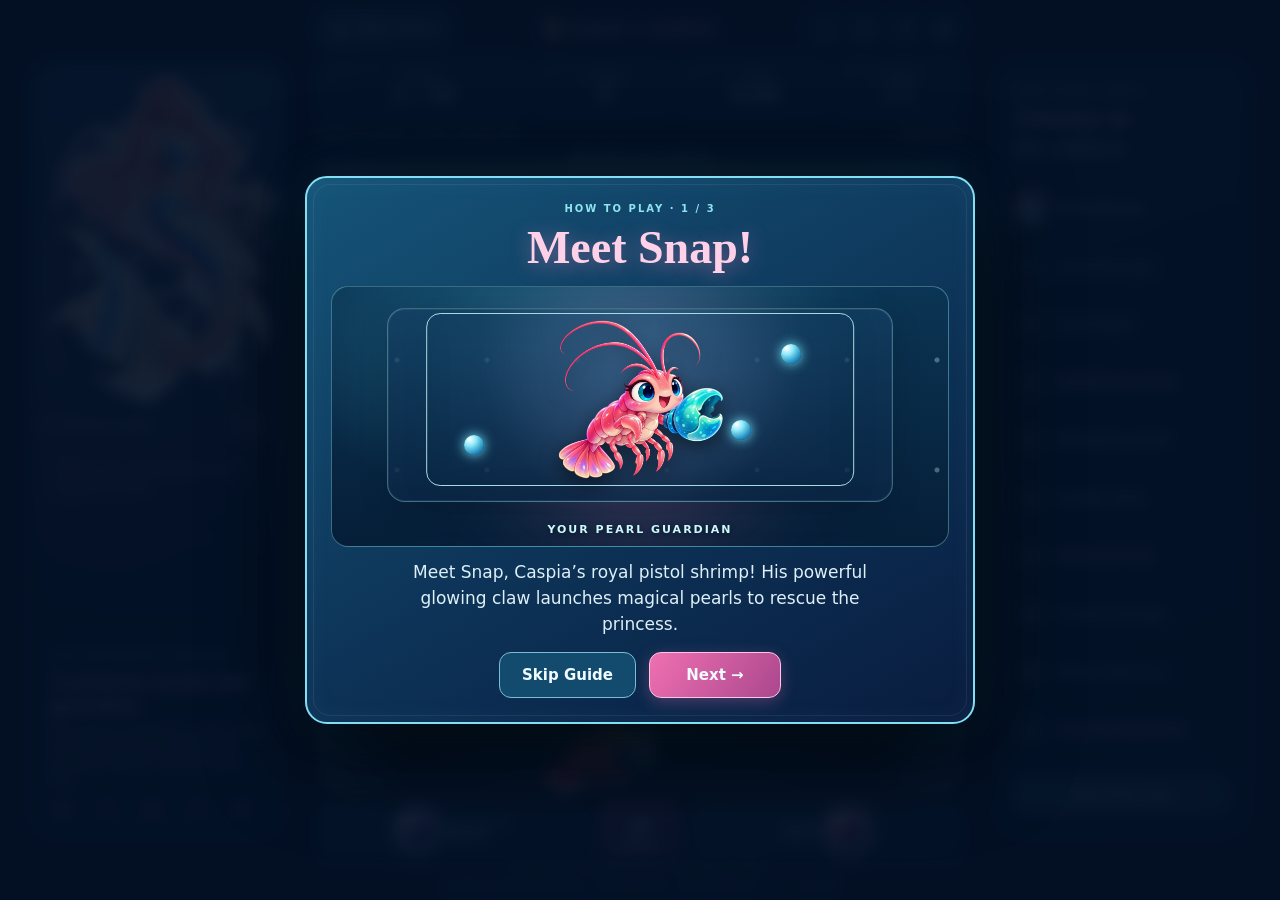
==== commit 9d181b52: "Launch Caspia Digital Kingdom V14.5" ====
--- a/game-standalone.html
+++ b/game-standalone.html
@@ -1,7 +1,7 @@
 <!DOCTYPE html>
-
-<html lang="en"><head><meta charset="utf-8"/><meta content="width=device-width,initial-scale=1,viewport-fit=cover" name="viewport"/><meta content="#071a32" name="theme-color"/><title>Save Princess Caspia • Bubble Pop Adventure</title><style>:root{color-scheme:dark;--cyan:#83e6f3;--pink:#ffabda;--gold:#ffe09a;--ink:#051b31;--glass:#0d3554;--stroke:#5ea9c3}*{box-sizing:border-box}html,body{margin:0;width:100%;min-height:100%;font-family:system-ui,-apple-system,"Segoe UI",sans-serif;background:#041427;color:#f1fbff}body{overflow-x:hidden;overscroll-behavior:none}.sea-glow{position:fixed;inset:0;z-index:-1;background:radial-gradient(ellipse at 50% -20%,#297399 0,transparent 70%),linear-gradient(170deg,#082644,#041427 85%);pointer-events:none}button,a{touch-action:manipulation}button{font:inherit;cursor:pointer;color:inherit}button:focus-visible,a:focus-visible{outline:3px solid var(--gold);outline-offset:3px}button:disabled{opacity:.38;cursor:not-allowed}.game-shell{--chrome:226px;max-width:570px;margin:auto;padding:0 11px 8px;height:100dvh;min-height:580px;display:flex;flex-direction:column;gap:0}.topbar{height:49px;flex-shrink:0;display:flex;align-items:center;justify-content:space-between;gap:6px}.back{color:#bcebf4;text-decoration:none;font-size:13px;font-weight:750;white-space:nowrap;display:flex;align-items:center;gap:3px}.back:first-letter{font-size:25px}.brand{font-family:Georgia,serif;font-size:clamp(14px,3.3vw,21px);font-weight:800;letter-spacing:.3px;white-space:nowrap}.brand em{color:#ffbadc;font-style:normal}.brand-crown{color:#ffdd95}.toolbar{display:flex;gap:5px}.icon-btn{border-radius:12px;background:#103854b9;border:1px solid #6ab8d2;color:#e5faff;width:35px;height:34px;font-size:18px;font-weight:700;display:grid;place-items:center}.meta-bar{height:58px;flex-shrink:0;display:grid;grid-template-columns:1.3fr .85fr .9fr .78fr;gap:6px;align-items:stretch}.level-pill,.stat{background:linear-gradient(170deg,#133e5b,#0a2b48);border:1px solid #477f99;border-radius:12px;display:flex;flex-direction:column;justify-content:center;align-items:center;min-width:0;padding:4px 2px}.level-pill{color:white;position:relative}.level-pill>span{position:absolute;right:7px;bottom:11px;font-size:12px;color:#aeeff5}.level-pill small,.stat small{font-size:9px;letter-spacing:1.2px;color:#a9d5e4;font-weight:750}.level-pill strong,.stat strong{font-weight:800;font-size:clamp(15px,4vw,20px);line-height:1.25;white-space:nowrap}.stat:nth-of-type(3) strong{color:#ffe29b}.mission-row{height:26px;display:flex;align-items:center;justify-content:space-between;gap:8px;color:#d9ecf7;font-size:11px;font-weight:700;flex-shrink:0}.mission-row span:first-child{overflow:hidden;text-overflow:ellipsis;white-space:nowrap}.mission-row span:last-child{white-space:nowrap;color:#ffbde0;font-size:10px}.timer-track{height:5px;flex-shrink:0;margin:0 0 7px;overflow:hidden;border-radius:100px;background:#164362}.timer-track>div{height:100%;width:100%;background:linear-gradient(90deg,#ff81ba,#ffe1a6 50%,#57ddeb);transition:width .2s linear}.timer-track.danger>div{background:linear-gradient(90deg,#ff4b75,#ffab6f);animation:warn .5s infinite alternate}@keyframes warn{to{opacity:.6}}
-.board{position:relative;flex:1;min-height:265px;max-height:700px;overflow:hidden;isolation:isolate;border-radius:22px;border:2px solid #5ab0cb;background:radial-gradient(ellipse at 46% 3%,#164869,#08253f 49%,#041e34 100%);box-shadow:inset 0 0 38px #48bddc24,0 0 24px #3c9eaf15}.board-art{position:absolute;inset:0;pointer-events:none;overflow:hidden}.ray{position:absolute;top:-50%;height:130%;width:90px;transform-origin:top;opacity:.1;background:linear-gradient(90deg,transparent,#9ceefa,transparent);filter:blur(20px)}.r1{left:22%;transform:rotate(-16deg)}.r2{left:61%;transform:rotate(12deg)}.r3{left:85%;transform:rotate(-9deg)}.reef{position:absolute;bottom:-30px;height:120px;width:170px;opacity:.32;background:radial-gradient(ellipse at bottom,#3a7ca4 15%,#20526d 60%,transparent 65%);filter:blur(9px)}.reef1{left:-80px}.reef2{right:-80px}canvas{position:absolute;inset:0;width:100%;height:100%;z-index:2;touch-action:none;cursor:crosshair}.snap-wrap{position:absolute;z-index:3;pointer-events:none;bottom:2px;left:calc(50% - 130px);width:148px;height:91px;filter:drop-shadow(0 4px 12px #68e1e95b)}.snap-art{display:block;width:100%;height:100%;overflow:visible}.claw-group{transform-origin:215px 114px;transition:transform .1s}.snap-wrap.aim-right .claw-group{transform:rotate(-12deg)}.snap-wrap.aim-left .claw-group{transform:rotate(13deg)}.snap-wrap.fire .claw-group{animation:claw-snap .2s ease-out}.snap-wrap.cheer{animation:shrimp-cheer .6s ease}@keyframes claw-snap{0%{transform:rotate(18deg)}45%{transform:rotate(-19deg)}100%{transform:rotate(0)}}@keyframes shrimp-cheer{50%{transform:translateY(-9px) rotate(-4deg)}}.snap-caption{position:absolute;bottom:0;left:50%;font-size:9px;color:#c5f6fa;letter-spacing:2px;font-weight:900;text-shadow:0 0 8px #6ce4f9}.ammo-row{height:67px;display:grid;grid-template-columns:1fr 84px 1fr;gap:9px;padding:8px 2px 3px;flex-shrink:0}.ammo-card{border-radius:14px;border:1px solid #4b9dbe;background:linear-gradient(130deg,#153d5b,#092943);display:flex;align-items:center;justify-content:center;gap:7px;min-width:0;box-shadow:inset 0 0 12px #79d3f41d}.ammo-card small{display:block;font-size:9px;color:#a5cede;white-space:nowrap}.ammo-card b{display:block;font-size:12px;letter-spacing:.4px}.bubble-preview{width:36px;height:36px;flex-shrink:0;border-radius:50%;border:1.5px solid #ddf9ff;background:radial-gradient(circle at 27% 24%,#fff6,var(--orb,#ff78b8) 36%,#185075);box-shadow:0 0 11px var(--orb,#fa7eb8)}.swap-btn{display:flex;justify-content:center;align-items:center;flex-direction:column;gap:0;background:linear-gradient(#a756ab,#713c90);border:1px solid #ffd0ec;border-radius:13px;box-shadow:0 0 14px #b95eb251;font-size:27px;font-weight:800}.swap-btn small{font-size:10px;letter-spacing:1px}.hint-line{height:20px;flex-shrink:0;text-align:center;font-size:10px;color:#a0d3e2;overflow:hidden;white-space:nowrap;text-overflow:ellipsis;padding-top:1px}.boss-info{position:absolute;top:5px;right:9px;left:9px;z-index:4;pointer-events:none;display:flex;flex-direction:column;align-items:center;gap:3px}.boss-info[hidden]{display:none}.boss-name{font-size:11px;letter-spacing:1.3px;text-transform:uppercase;color:#ffd6ec;font-weight:900;text-shadow:0 1px 5px #061529}.boss-hp{border-radius:100px;background:#271b45;border:1px solid #f6b2df;width:min(170px,55%);height:8px;overflow:hidden}.boss-hp span{display:block;height:100%;width:100%;background:linear-gradient(90deg,#ff5e9c,#ffc4e0);transition:width .25s}.boss-status{color:#fff2aa;font-size:10px;font-weight:750;background:#082d4ab8;padding:2px 6px;border-radius:20px}.rescue-preview{position:absolute;right:7px;top:51px;z-index:3;pointer-events:none;display:flex;align-items:center;gap:5px;border-radius:25px;background:#092e4daa;padding:3px 7px 3px 3px;color:#ffd5e9;font-size:10px;font-weight:800}.rescue-preview[hidden]{display:none}.rescue-preview img{width:26px;height:26px;object-fit:cover;object-position:50% 18%;border-radius:50%;border:1px solid #ffb8dc}.combo-toast{position:absolute;top:37%;right:6px;z-index:5;display:flex;align-items:center;gap:7px;max-width:56%;padding:6px;background:#092d4ce9;border:1px solid #f9a6d4;border-radius:14px;box-shadow:0 0 25px #f07eaf66;opacity:0;transform:translateX(120%);transition:transform .27s ease,opacity .2s;pointer-events:none}.combo-toast.show{opacity:1;transform:translateX(0)}.combo-toast img{width:49px;height:59px;border-radius:9px;object-fit:cover;object-position:50% 18%}.combo-toast strong{display:block;font-size:19px;color:#ffe28f;font-family:Georgia,serif}.combo-toast small{display:block;font-size:10px;color:white}.tutorial-tip{position:absolute;z-index:6;left:8px;right:8px;bottom:89px;padding:11px;background:#062b48ed;border:1px solid #ffc2e4;color:#ffe5f2;text-align:center;font-size:12px;font-weight:750;border-radius:13px;pointer-events:none;box-shadow:0 4px 18px #0007}.tutorial-tip[hidden]{display:none}.error-box{position:absolute;z-index:9;top:27%;left:10px;right:10px;text-align:center;padding:16px;background:#552542f5;border:1px solid #ffadcd;border-radius:15px}.error-box[hidden]{display:none}.error-box h3{margin:0 0 6px}.error-box p{font-size:12px}.error-box button{padding:10px 20px;background:#d04b8c;border:0;border-radius:10px}.overlay{position:fixed;inset:0;background:#020d20e8;display:grid;place-items:center;z-index:50;padding:15px;overflow:auto;overscroll-behavior:contain}.overlay[hidden]{display:none}.modal{position:relative;width:min(410px,100%);max-height:min(92dvh,740px);overflow:auto;background:linear-gradient(155deg,#174e70,#082745 55%,#091c38);border:1.5px solid #78cfe4;border-radius:22px;padding:22px 18px 20px;text-align:center;box-shadow:0 20px 80px #000d,inset 0 0 45px #64d4f413}.modal:before{content:"";position:absolute;pointer-events:none;inset:6px;border:1px solid #ffffff12;border-radius:17px}.modal-eyebrow{color:#8de5ef;font-size:10px;letter-spacing:2px;font-weight:900;margin-bottom:4px}.modal h2{font-family:Georgia,serif;color:#ffd1e8;font-size:clamp(23px,6vw,30px);margin:5px 0 8px}.modal p{font-size:14px;color:#deeff7;line-height:1.5;margin:12px auto 7px;max-width:330px}.modal-illustration{max-width:310px;margin:11px auto 8px;min-height:85px}.modal-illustration[hidden]{display:none}.modal-illustration img{height:155px;max-width:100%;object-fit:cover;object-position:center 20%;border-radius:14px;border:1px solid #a5dce2}.modal-illustration .mini-snap{width:100px;height:78px;display:block;margin:auto;object-fit:contain}.modal-actions{display:flex;gap:8px;justify-content:center;flex-wrap:wrap;margin-top:16px}.modal-actions button{border-radius:12px;padding:11px 15px;min-width:93px;background:#124b6e;border:1px solid #7dbcd7;font-size:13px;font-weight:850}.modal-actions button.primary{background:linear-gradient(125deg,#ef70b1,#ab478e);border-color:#ffc5e7;box-shadow:0 4px 16px #ff7cbe44}.modal-actions button.gold{background:linear-gradient(120deg,#d18b42,#a05c39);border-color:#ffdaad}.modal-actions button.warn{background:#68304c;border-color:#f1a8c2}.level-map{display:grid;grid-template-columns:repeat(5,1fr);gap:7px;margin:13px auto 4px}.level-map button{aspect-ratio:1;min-width:0;padding:4px 0!important;font-weight:900;font-size:18px}.level-map small{display:block;font-size:9px;font-weight:600}.level-map .boss{border-color:#ffd48e;background:#714365}.level-map .locked{opacity:.4}.level-map .active{box-shadow:0 0 0 2px #ffaad8}.victory-stars{font-size:39px;letter-spacing:3px;color:#ffe18f;text-shadow:0 0 20px #ffd76499}.rescue-art{display:block;width:100%;height:220px;object-fit:cover;object-position:50% 15%;border-radius:13px;border:1px solid #ffd1ef}.mode-cards{display:grid;grid-template-columns:1fr 1fr;gap:8px;margin:14px 0 6px}.mode-cards button{display:flex;flex-direction:column;align-items:center;gap:5px;min-height:105px;padding:12px 6px;border-radius:15px;background:#124365;border:1px solid #6ac5df}.mode-cards span{font-size:26px}.mode-cards small{font-weight:500;color:#b8e4ee;font-size:10px}.story-recap{font-size:12px;color:#ffd5e9}.game-shell.mode-demo .mission-row span:last-child{color:#ffe49d}
+<html lang="en"><head><meta charset="utf-8"/><meta content="width=device-width,initial-scale=1,viewport-fit=cover" name="viewport"/><meta content="#071a32" name="theme-color"/><title>Save Princess Caspia • Royal Pearl Rescue</title><link href="data:," rel="icon"/><style>
+:root{color-scheme:dark;--cyan:#83e6f3;--pink:#ffabda;--gold:#ffe09a;--ink:#051b31;--glass:#0d3554;--stroke:#5ea9c3}*{box-sizing:border-box}html,body{margin:0;width:100%;min-height:100%;font-family:system-ui,-apple-system,"Segoe UI",sans-serif;background:#041427;color:#f1fbff}body{overflow-x:hidden;overscroll-behavior:none}.sea-glow{position:fixed;inset:0;z-index:-1;background:radial-gradient(ellipse at 50% -20%,#297399 0,transparent 70%),linear-gradient(170deg,#082644,#041427 85%);pointer-events:none}button,a{touch-action:manipulation}button{font:inherit;cursor:pointer;color:inherit}button:focus-visible,a:focus-visible{outline:3px solid var(--gold);outline-offset:3px}button:disabled{opacity:.38;cursor:not-allowed}.game-shell{--chrome:226px;max-width:570px;margin:auto;padding:0 11px 8px;height:100dvh;min-height:580px;display:flex;flex-direction:column;gap:0}.topbar{height:49px;flex-shrink:0;display:flex;align-items:center;justify-content:space-between;gap:6px}.back{color:#bcebf4;text-decoration:none;font-size:13px;font-weight:750;white-space:nowrap;display:flex;align-items:center;gap:3px}.back:first-letter{font-size:25px}.brand{font-family:Georgia,serif;font-size:clamp(14px,3.3vw,21px);font-weight:800;letter-spacing:.3px;white-space:nowrap}.brand em{color:#ffbadc;font-style:normal}.brand-crown{color:#ffdd95}.toolbar{display:flex;gap:5px}.icon-btn{border-radius:12px;background:#103854b9;border:1px solid #6ab8d2;color:#e5faff;width:35px;height:34px;font-size:18px;font-weight:700;display:grid;place-items:center}.meta-bar{height:58px;flex-shrink:0;display:grid;grid-template-columns:1.3fr .85fr .9fr .78fr;gap:6px;align-items:stretch}.level-pill,.stat{background:linear-gradient(170deg,#133e5b,#0a2b48);border:1px solid #477f99;border-radius:12px;display:flex;flex-direction:column;justify-content:center;align-items:center;min-width:0;padding:4px 2px}.level-pill{color:white;position:relative}.level-pill>span{position:absolute;right:7px;bottom:11px;font-size:12px;color:#aeeff5}.level-pill small,.stat small{font-size:9px;letter-spacing:1.2px;color:#a9d5e4;font-weight:750}.level-pill strong,.stat strong{font-weight:800;font-size:clamp(15px,4vw,20px);line-height:1.25;white-space:nowrap}.stat:nth-of-type(3) strong{color:#ffe29b}.mission-row{height:26px;display:flex;align-items:center;justify-content:space-between;gap:8px;color:#d9ecf7;font-size:11px;font-weight:700;flex-shrink:0}.mission-row span:first-child{overflow:hidden;text-overflow:ellipsis;white-space:nowrap}.mission-row span:last-child{white-space:nowrap;color:#ffbde0;font-size:10px}.timer-track{height:5px;flex-shrink:0;margin:0 0 7px;overflow:hidden;border-radius:100px;background:#164362}.timer-track>div{height:100%;width:100%;background:linear-gradient(90deg,#ff81ba,#ffe1a6 50%,#57ddeb);transition:width .2s linear}.timer-track.danger>div{background:linear-gradient(90deg,#ff4b75,#ffab6f);animation:warn .5s infinite alternate}@keyframes warn{to{opacity:.6}}
+.board{position:relative;flex:1;min-height:265px;max-height:700px;overflow:hidden;isolation:isolate;border-radius:22px;border:2px solid #5ab0cb;background:radial-gradient(ellipse at 46% 3%,#164869,#08253f 49%,#041e34 100%);box-shadow:inset 0 0 38px #48bddc24,0 0 24px #3c9eaf15}.board-art{position:absolute;inset:0;pointer-events:none;overflow:hidden}.ray{position:absolute;top:-50%;height:130%;width:90px;transform-origin:top;opacity:.1;background:linear-gradient(90deg,transparent,#9ceefa,transparent);filter:blur(20px)}.r1{left:22%;transform:rotate(-16deg)}.r2{left:61%;transform:rotate(12deg)}.r3{left:85%;transform:rotate(-9deg)}.reef{position:absolute;bottom:-30px;height:120px;width:170px;opacity:.32;background:radial-gradient(ellipse at bottom,#3a7ca4 15%,#20526d 60%,transparent 65%);filter:blur(9px)}.reef1{left:-80px}.reef2{right:-80px}canvas{position:absolute;inset:0;width:100%;height:100%;z-index:2;touch-action:none;cursor:crosshair}.snap-wrap{position:absolute;z-index:3;pointer-events:none;bottom:2px;left:calc(50% - 130px);width:148px;height:91px;filter:drop-shadow(0 4px 12px #68e1e95b)}.snap-art{display:block;width:100%;height:100%;overflow:visible}.claw-group{transform-origin:215px 114px;transition:transform .1s}.snap-wrap.aim-right .claw-group{transform:rotate(-12deg)}.snap-wrap.aim-left .claw-group{transform:rotate(13deg)}.snap-wrap.fire .claw-group{animation:claw-snap .2s ease-out}.snap-wrap.cheer{animation:shrimp-cheer .6s ease}@keyframes claw-snap{0%{transform:rotate(18deg)}45%{transform:rotate(-19deg)}100%{transform:rotate(0)}}@keyframes shrimp-cheer{50%{transform:translateY(-9px) rotate(-4deg)}}.snap-caption{position:absolute;bottom:0;left:50%;font-size:9px;color:#c5f6fa;letter-spacing:2px;font-weight:900;text-shadow:0 0 8px #6ce4f9}.ammo-row{height:67px;display:grid;grid-template-columns:1fr 84px 1fr;gap:9px;padding:8px 2px 3px;flex-shrink:0}.ammo-card{border-radius:14px;border:1px solid #4b9dbe;background:linear-gradient(130deg,#153d5b,#092943);display:flex;align-items:center;justify-content:center;gap:7px;min-width:0;box-shadow:inset 0 0 12px #79d3f41d}.ammo-card small{display:block;font-size:9px;color:#a5cede;white-space:nowrap}.ammo-card b{display:block;font-size:12px;letter-spacing:.4px}.bubble-preview{width:36px;height:36px;flex-shrink:0;border-radius:50%;border:1.5px solid #ddf9ff;background:radial-gradient(circle at 27% 24%,#fff6,var(--orb,#ff78b8) 36%,#185075);box-shadow:0 0 11px var(--orb,#fa7eb8)}.swap-btn{display:flex;justify-content:center;align-items:center;flex-direction:column;gap:0;background:linear-gradient(#a756ab,#713c90);border:1px solid #ffd0ec;border-radius:13px;box-shadow:0 0 14px #b95eb251;font-size:27px;font-weight:800}.swap-btn small{font-size:10px;letter-spacing:1px}.hint-line{height:20px;flex-shrink:0;text-align:center;font-size:10px;color:#a0d3e2;overflow:hidden;white-space:nowrap;text-overflow:ellipsis;padding-top:1px}.boss-info{position:absolute;top:5px;right:9px;left:9px;z-index:4;pointer-events:none;display:flex;flex-direction:column;align-items:center;gap:3px}.boss-info[hidden]{display:none}.boss-name{font-size:11px;letter-spacing:1.3px;text-transform:uppercase;color:#ffd6ec;font-weight:900;text-shadow:0 1px 5px #061529}.boss-hp{border-radius:100px;background:#271b45;border:1px solid #f6b2df;width:min(170px,55%);height:8px;overflow:hidden}.boss-hp span{display:block;height:100%;width:100%;background:linear-gradient(90deg,#ff5e9c,#ffc4e0);transition:width .25s}.boss-status{color:#fff2aa;font-size:10px;font-weight:750;background:#082d4ab8;padding:2px 6px;border-radius:20px}.rescue-preview{position:absolute;right:7px;top:51px;z-index:3;pointer-events:none;display:flex;align-items:center;gap:5px;border-radius:25px;background:#092e4daa;padding:3px 7px 3px 3px;color:#ffd5e9;font-size:10px;font-weight:800}.rescue-preview[hidden]{display:none}.rescue-preview img{width:26px;height:26px;object-fit:cover;object-position:50% 18%;border-radius:50%;border:1px solid #ffb8dc}.combo-toast{position:absolute;top:37%;right:6px;z-index:5;display:flex;align-items:center;gap:7px;max-width:56%;padding:6px;background:#092d4ce9;border:1px solid #f9a6d4;border-radius:14px;box-shadow:0 0 25px #f07eaf66;opacity:0;transform:translateX(120%);transition:transform .27s ease,opacity .2s;pointer-events:none}.combo-toast.show{opacity:1;transform:translateX(0)}.combo-toast img{width:49px;height:59px;border-radius:9px;object-fit:cover;object-position:50% 18%}.combo-toast strong{display:block;font-size:19px;color:#ffe28f;font-family:Georgia,serif}.combo-toast small{display:block;font-size:10px;color:white}.tutorial-tip{position:absolute;z-index:6;left:8px;right:8px;bottom:89px;padding:11px;background:#062b48ed;border:1px solid #ffc2e4;color:#ffe5f2;text-align:center;font-size:12px;font-weight:750;border-radius:13px;pointer-events:none;box-shadow:0 4px 18px #0007}.tutorial-tip[hidden]{display:none}.error-box{position:absolute;z-index:9;top:27%;left:10px;right:10px;text-align:center;padding:16px;background:#552542f5;border:1px solid #ffadcd;border-radius:15px}.error-box[hidden]{display:none}.error-box h3{margin:0 0 6px}.error-box p{font-size:12px}.error-box button{padding:10px 20px;background:#d04b8c;border:0;border-radius:10px}.overlay{position:fixed;inset:0;background:#020d20e8;display:grid;place-items:center;z-index:50;padding:15px;overflow:auto;overscroll-behavior:contain}.overlay[hidden]{display:none}.modal{position:relative;width:min(410px,100%);max-height:min(92dvh,740px);overflow:auto;background:linear-gradient(155deg,#174e70,#082745 55%,#091c38);border:1.5px solid #78cfe4;border-radius:22px;padding:22px 18px 20px;text-align:center;box-shadow:0 20px 80px #000d,inset 0 0 45px #64d4f413}.modal:before{content:"";position:absolute;pointer-events:none;inset:6px;border:1px solid #ffffff12;border-radius:17px}.modal-eyebrow{color:#8de5ef;font-size:10px;letter-spacing:2px;font-weight:900;margin-bottom:4px}.modal h2{font-family:Georgia,serif;color:#ffd1e8;font-size:clamp(23px,6vw,30px);margin:5px 0 8px}.modal p{font-size:14px;color:#deeff7;line-height:1.5;margin:12px auto 7px;max-width:330px}.modal-illustration{max-width:310px;margin:11px auto 8px;min-height:85px}.modal-illustration[hidden]{display:none}.modal-illustration img{height:155px;max-width:100%;object-fit:cover;object-position:center 20%;border-radius:14px;border:1px solid #a5dce2}.modal-illustration .mini-snap{width:100px;height:78px;display:block;margin:auto;object-fit:contain}.modal-actions{display:flex;gap:8px;justify-content:center;flex-wrap:wrap;margin-top:16px}.modal-actions button{border-radius:12px;padding:11px 15px;min-width:93px;background:#124b6e;border:1px solid #7dbcd7;font-size:13px;font-weight:850}.modal-actions button.primary{background:linear-gradient(125deg,#ef70b1,#ab478e);border-color:#ffc5e7;box-shadow:0 4px 16px #ff7cbe44}.modal-actions button.gold{background:linear-gradient(120deg,#d18b42,#a05c39);border-color:#ffdaad}.modal-actions button.warn{background:#68304c;border-color:#f1a8c2}.level-map{display:grid;grid-template-columns:repeat(5,1fr);gap:7px;margin:13px auto 4px}.level-map button{aspect-ratio:1;min-width:0;padding:4px 0!important;font-weight:900;font-size:18px}.level-map small{display:block;font-size:9px;font-weight:600}.level-map .boss{border-color:#ffd48e;background:#714365}.level-map .locked{opacity:.4}.level-map .active{box-shadow:0 0 0 2px #ffaad8}.victory-stars{font-size:39px;letter-spacing:3px;color:#ffe18f;text-shadow:0 0 20px #ffd76499}.rescue-art{display:block;width:100%;height:220px;object-fit:cover;object-position:50% 15%;border-radius:13px;border:1px solid #ffd1ef}.mode-cards{display:grid;grid-template-columns:1fr 1fr;gap:10px;margin:14px 0 6px}.mode-cards button{display:flex;flex-direction:column;align-items:center;gap:5px;min-height:112px;padding:14px 10px;border-radius:17px;background:linear-gradient(160deg,#14486d,#0b2f52);border:1px solid #78d1e8;box-shadow:inset 0 0 0 1px #ffffff10,0 12px 28px #04122055}.mode-cards button strong{font-size:17px;letter-spacing:.4px}.mode-cards span{font-size:26px}.mode-cards small{font-weight:500;color:#b8e4ee;font-size:10px;line-height:1.35}.mode-cards.premium button:first-child{background:linear-gradient(160deg,#17557e,#0d3459)}.mode-cards.premium button:last-child{background:linear-gradient(160deg,#18425f,#0d2a45)}.welcome-hero{display:grid;grid-template-columns:132px 1fr;gap:12px;align-items:center;margin:8px 0 4px;padding:12px;border-radius:18px;border:1px solid #8ddff055;background:linear-gradient(160deg,#0f3a5ed9,#0b2543eb);box-shadow:inset 0 0 0 1px #ffffff10,0 10px 28px #020d1f5c}.welcome-hero-art{min-height:150px;border-radius:16px;overflow:hidden;border:1px solid #ace6f450;background:radial-gradient(circle at 50% 22%,#335f87cc,transparent 54%),linear-gradient(180deg,#17476d,#0b2745)}.welcome-hero-art img{display:block;width:100%;height:100%;object-fit:cover;object-position:50% 17%}.welcome-hero-copy{text-align:left}.welcome-badge{display:inline-flex;align-items:center;gap:6px;padding:5px 10px;border-radius:999px;background:#08253fbf;border:1px solid #82dced66;color:#9aeef5;font-size:10px;font-weight:900;letter-spacing:1.4px;margin-bottom:8px}.welcome-hero-copy h3{margin:0 0 6px;font-size:24px;line-height:1.05;font-family:Georgia,serif;color:#ffd7ea}.welcome-hero-copy p{margin:0;max-width:none;font-size:13px;line-height:1.45;color:#d7eef6}.welcome-stats{display:grid;grid-template-columns:repeat(3,1fr);gap:7px;margin-top:12px}.welcome-stats span{display:flex;flex-direction:column;align-items:center;justify-content:center;padding:8px 4px;border-radius:13px;background:#082842c7;border:1px solid #8be0ee33}.welcome-stats b{font-size:18px;color:#fff1ba}.welcome-stats small{font-size:10px;color:#9ddae9;letter-spacing:1px;text-transform:uppercase}.welcome-chips{display:flex;flex-wrap:wrap;gap:6px;margin-top:10px}.welcome-chips em{font-style:normal;font-size:10px;font-weight:800;letter-spacing:1px;text-transform:uppercase;color:#c9f2f8;background:#0a2945bd;border:1px solid #8fe1ee36;border-radius:999px;padding:6px 9px}.story-recap{font-size:12px;color:#ffd5e9}.game-shell.mode-demo .mission-row span:last-child{color:#ffe49d}
 @media(max-height:680px){.game-shell{--chrome:195px;min-height:515px}.topbar{height:39px}.meta-bar{height:50px}.mission-row{height:23px}.ammo-row{height:59px;padding-top:6px}.bubble-preview{width:29px;height:29px}.snap-wrap{height:75px;width:129px;left:calc(50% - 113px)}.hint-line{height:16px}.brand{font-size:14px}.level-pill strong,.stat strong{font-size:15px}.board{border-radius:17px}}
 @media(max-width:360px){.game-shell{padding:0 6px 5px}.brand{font-size:12px}.back span{display:none}.meta-bar{gap:4px}.ammo-row{grid-template-columns:1fr 69px 1fr;gap:5px}.ammo-card{gap:4px}.ammo-card b{font-size:10px}.bubble-preview{width:29px;height:29px}.icon-btn{width:32px;height:32px}.snap-wrap{width:135px;left:calc(50% - 113px)}}
 @media(min-width:700px){.game-shell{height:min(100dvh,900px);min-height:600px}.board{max-height:740px}.meta-bar{height:65px}.ammo-row{height:75px}.bubble-preview{width:42px;height:42px}}
@@ -94,10 +94,467 @@
   .desktop-map-btn:hover{background:#2b7186}
 }
 @media(min-width:1200px) and (max-height:790px){.progress-inner{padding:13px 17px}.progress-inner h2{font-size:19px;margin:5px 0 8px}.quest-step{min-height:22px}.quest-dot{width:27px;height:27px;flex-basis:27px}.quest-path:before{left:13px}.desktop-map-btn{margin-top:6px;padding:8px}}
+
+/* ─── Gate 1 · Pressure status strip (pairs with updatePressureHud in js/game.js) ───
+   States are driven by .pressure-warning / .pressure-danger / .pressure-step on #board.
+   The countdown itself is written by JS; the danger line and claw orb stay canvas-only. */
+.pressure-row{flex-shrink:0;height:16px;display:flex;align-items:center;justify-content:center;overflow:hidden}
+.pressure-text{font-size:10px;font-weight:800;letter-spacing:.6px;line-height:1;padding:2px 9px;border-radius:99px;white-space:nowrap;color:#9fdcec;text-shadow:0 0 8px #4fd8ee55;transition:color .18s,background-color .18s,box-shadow .18s}
+.game-shell:has(#board.pressure-warning) .pressure-text,.pressure-text.pressure-warning{color:var(--gold);background:#ffd77f1f;box-shadow:0 0 10px #ffd77f33;text-shadow:0 0 8px #ffd77f88}
+.game-shell:has(#board.pressure-danger) .pressure-text,.pressure-text.pressure-danger{color:#ffa8bd;background:#ff5f8d33;box-shadow:0 0 12px #ff5f8d55;text-shadow:0 0 9px #ff87ae99;animation:warn .5s infinite alternate}
+.game-shell:has(#board.pressure-step) .pressure-row,.pressure-row.pressure-step{animation:pressure-step .5s ease-out}
+.pressure-text.pressure-step{animation:pressure-step .5s ease-out}
+@keyframes pressure-step{0%{transform:translateY(0);filter:brightness(1)}30%{transform:translateY(-2px);filter:brightness(1.9)}100%{transform:translateY(0);filter:brightness(1)}}
+@media(max-height:720px){.pressure-row{height:14px}.pressure-text{font-size:9.5px;padding:1px 8px}}
+@media(max-width:360px){.pressure-text{letter-spacing:.4px}}
+@media(min-width:800px){.pressure-row{height:18px}.pressure-text{font-size:11px}}
+
+/* Gate 1.2: game.js owns one signed claw angle around this exact SVG origin. */
+.snap-wrap.aim-left .claw-group,.snap-wrap.aim-right .claw-group{transform:rotate(var(--claw-angle,0deg))}
+.snap-wrap.fire .claw-group{animation-name:claw-snap-aligned}
+@keyframes claw-snap-aligned{0%,100%{transform:rotate(var(--claw-angle,0deg))}45%{transform:rotate(calc(var(--claw-angle,0deg) - 19deg))}}
+
+/* V13.1: boss surges appear BELOW the boss instead of covering its attack pose. */
+.cine-banner[data-kind="BOSS ATTACK"]{top:67%;width:min(70%,300px);padding:10px 12px;background:linear-gradient(130deg,#092843df,#312849de);border-color:#ffc98f80;box-shadow:0 5px 22px #00162e88;}
+.cine-banner[data-kind="BOSS ATTACK"] .cine-heading{font-size:clamp(18px,3vw,23px);margin:5px 0;}
+.cine-banner[data-kind="BOSS ATTACK"] .cine-caption{font-size:11px;}
+
+@media(max-width:640px){.welcome-hero{grid-template-columns:1fr}.welcome-hero-art{min-height:170px}.welcome-hero-copy{text-align:center}.welcome-stats{grid-template-columns:repeat(3,1fr)}.welcome-chips{justify-content:center}.mode-cards{grid-template-columns:1fr}.mode-cards button{min-height:98px}}
+
+
+/* V14.1 — Clear, touch-friendly route back to the website or main menu. */
+.topbar .back.home-nav{
+  display:inline-flex; align-items:center; justify-content:center; gap:7px;
+  flex:0 0 auto; min-height:39px; min-width:92px; padding:7px 12px;
+  border:1px solid #93e9f3; border-radius:12px;
+  color:#ecfcff; background:linear-gradient(145deg,#164a68,#0b304e);
+  text-decoration:none; font-size:13px; font-weight:850; letter-spacing:.2px;
+  box-shadow:inset 0 1px 0 #d7fcff36,0 4px 14px #0011215c;
+  transition:background-color .15s,border-color .15s,transform .15s;
+}
+.topbar .back.home-nav:hover{background:#225b78;border-color:#fff0ba;transform:translateY(-1px)}
+.topbar .back.home-nav:active{transform:translateY(0)}
+.topbar .back.home-nav:focus-visible{outline:3px solid #ffe9a3;outline-offset:3px}
+.topbar .back.home-nav .home-nav-icon{font-size:21px;line-height:1;display:inline-block;min-width:19px;text-align:center}
+.topbar .back.home-nav .home-label{display:inline!important;line-height:1.1}
+@media(max-width:650px){
+  .topbar .back.home-nav{min-width:76px;padding:6px 9px;min-height:36px;font-size:12px;gap:4px}
+  .topbar .back.home-nav .home-nav-icon{font-size:18px;min-width:16px}
+  .topbar .brand{font-size:clamp(12px,3.4vw,17px)}
+  .topbar .toolbar{gap:3px}
+  .topbar .toolbar .icon-btn{width:31px;height:32px;font-size:16px}
+}
+@media(max-width:380px){
+  .topbar .back.home-nav{min-width:70px;padding-inline:7px;font-size:11px}
+  .topbar .brand{font-size:12px;letter-spacing:0}
+  .topbar .toolbar .icon-btn{width:28px;height:30px;font-size:15px}
+  .topbar{gap:3px}
+}
+@media(max-width:330px){
+  .topbar .brand .brand-crown{display:none}
+  .topbar .brand{font-size:11px}
+  .topbar .toolbar .icon-btn{width:27px;height:29px;font-size:14px}
+}
+
+</style><style>
+/* Caspia Character + Pearl Visual Kit — prefixed styles do not touch game.css */
+.ck-pearl { --ck-pearl-size:35px; --ck-pearl-color:#53d9f5; position:relative; flex:none; box-sizing:border-box; display:inline-block; width:var(--ck-pearl-size); height:var(--ck-pearl-size); border-radius:50%; vertical-align:middle; isolation:isolate; background:radial-gradient(circle at 31% 22%,rgba(255,255,255,.98) 0 5%,rgba(255,255,255,.55) 7%,transparent 18%),radial-gradient(circle at 26% 24%,rgba(255,255,255,.7),transparent 29%),radial-gradient(circle at 68% 79%,rgba(5,26,65,.68),transparent 62%),radial-gradient(circle at 37% 34%,rgba(255,255,255,.62),transparent 46%),var(--ck-pearl-color); border:1.5px solid rgba(255,255,255,.69); box-shadow: inset 1px 2px 4px rgba(255,255,255,.87),inset -3px -5px 8px rgba(11,32,81,.36),0 2px 7px rgba(0,0,0,.25),0 0 13px color-mix(in srgb,var(--ck-pearl-color),transparent 43%); }
+.ck-pearl::before { content:""; position:absolute; inset:9% 15% 52% 17%; border-radius:80% 60% 50% 50%; background:linear-gradient(150deg,rgba(255,255,255,.91),rgba(255,255,255,.05)); transform:rotate(-19deg); opacity:.88; }
+.ck-pearl::after { content:""; position:absolute; width:16%; height:13%; right:18%; bottom:17%; border-radius:50%; background:#fff; filter:blur(1px); opacity:.75; }
+.ck-pearl-sheen {position:absolute; inset:0; border-radius:inherit; background:conic-gradient(from 20deg,transparent 0deg,rgba(255,255,255,.15) 50deg,transparent 108deg,rgba(255,255,255,.35) 150deg,transparent 210deg); mix-blend-mode:screen; pointer-events:none;}
+.ck-portrait {position:relative; display:flex; flex-direction:column; align-items:center; width:100%; min-width:0;}
+.ck-portrait-image { position:relative; height:267px; width:100%; display:flex; justify-content:center; align-items:flex-end; overflow:hidden; border-radius:17px; background:radial-gradient(ellipse at 54% 60%,rgba(122,115,195,.17),transparent 60%); }
+.ck-portrait-aura {position:absolute; width:73%; aspect-ratio:1; border-radius:50%; left:14%; top:14%; background:radial-gradient(circle,rgba(246,123,178,.24),rgba(72,193,242,.09) 53%,transparent 73%); filter:blur(16px); animation:ck-aura 4s ease-in-out infinite alternate;}
+.ck-caspia-face {position:relative; max-width:100%; width:100%; height:106%; object-fit:contain; object-position:center bottom; filter:drop-shadow(0 8px 16px rgba(9,12,42,.4)); animation:ck-float 5.7s ease-in-out infinite; transition:opacity .18s ease; }
+.ck-portrait-heading {display:flex;align-items:center; gap:8px; width:100%; padding:13px 0 7px; color:#f5d3ed; font:700 10px/1.2 system-ui,sans-serif; letter-spacing:1.6px;}
+.ck-speaker-dot {width:7px;height:7px;border-radius:50%;background:#ffa9d2;box-shadow:0 0 12px #f59bc8;}
+.ck-mood {margin-left:auto;font:700 9px/1 system-ui,sans-serif; letter-spacing:1px; padding:6px 8px; border:1px solid rgba(255,181,222,.3); border-radius:30px;color:#ffe0f5;background:rgba(221,105,172,.14)}
+.ck-caspia-dialogue {margin:0; position:relative; align-self:stretch; min-height:83px; padding:17px 17px 19px; border:1px solid rgba(247,164,214,.32); border-radius:14px;background:linear-gradient(135deg,rgba(158,82,153,.2),rgba(9,29,64,.8));box-shadow:inset 0 1px rgba(255,255,255,.08);color:#ffe8f6;font:600 18px/1.35 Georgia,serif;}
+.ck-caspia-dialogue::before {content:'“';font-size:40px;line-height:0;display:inline-block;color:#ffb6dd;vertical-align:-13px;margin-right:5px;}
+.ck-portrait.ck-pop .ck-caspia-face { animation:ck-float 5.7s ease-in-out infinite,ck-appear .35s ease-out; }
+.ck-portrait[data-reaction="scared"] .ck-portrait-aura,.ck-portrait[data-reaction="worried"] .ck-portrait-aura {background:radial-gradient(circle,rgba(240,105,160,.36),transparent 70%)}
+.ck-portrait[data-reaction="victory"] .ck-portrait-aura {background:radial-gradient(circle,rgba(255,220,112,.4),rgba(249,124,194,.19),transparent 72%)}
+.ck-prison {position:relative; width:min(100%,238px); height:266px; isolation:isolate;display:flex; justify-content:center; align-items:center;pointer-events:none;filter:drop-shadow(0 12px 20px rgba(2,20,62,.5));animation:ck-prison-float 6s ease-in-out infinite;}
+.ck-prison-halo {position:absolute; inset:8% 7% 9%;border-radius:50%;background:radial-gradient(circle,rgba(141,110,244,.42),rgba(86,227,255,.16) 58%,transparent 70%);filter:blur(17px);}
+.ck-prison-ring {position:absolute; width:88%;aspect-ratio:1;border-radius:50%;border:2px solid rgba(169,243,255,.55);box-shadow:0 0 19px rgba(120,199,255,.3),inset 0 0 16px rgba(133,241,255,.18);}
+.ck-prison-ring-one {transform:rotate(28deg) scaleY(.66);animation:ck-spin-one 8s linear infinite;}
+.ck-prison-ring-two {transform:rotate(-31deg) scaleY(.76);border-color:rgba(241,152,254,.58);animation:ck-spin-two 10s linear infinite;}
+.ck-prison-globe {position:relative; width:78%; aspect-ratio:1; border-radius:50%;overflow:hidden;display:flex;align-items:center;justify-content:center;background:radial-gradient(circle at 40% 27%,rgba(255,255,255,.25),transparent 31%),radial-gradient(circle at 57% 62%,rgba(150,99,243,.17),rgba(16,64,116,.55) 80%);border:2px solid rgba(200,239,255,.8);box-shadow:inset 0 0 17px rgba(228,200,255,.43),inset -8px -16px 23px rgba(14,32,101,.48),0 0 27px rgba(120,208,247,.55);}
+.ck-prison-coreglow {position:absolute;inset:18%;background:radial-gradient(circle,#ffc0e9aa,transparent 75%);filter:blur(16px);}
+.ck-prison-caspia {position:relative;width:110%;height:116%;object-fit:contain;object-position:center 35%;opacity:.93;filter:drop-shadow(0 0 8px rgba(239,177,255,.38));animation:ck-inside-float 5s ease-in-out infinite;}
+.ck-prison-shine {position:absolute;width:33%;height:24%;left:11%;top:7%;transform:rotate(-25deg);border-radius:50%;background:radial-gradient(ellipse,rgba(255,255,255,.74),transparent 70%);filter:blur(2px)}
+.ck-prison-seal {position:absolute;color:#ffe2fa;bottom:15%;right:18%;opacity:.75;text-shadow:0 0 9px #c78bfc;animation:ck-twinkle 3s ease-in-out infinite}
+.ck-prison-caption {position:absolute;bottom:-12px;text-align:center;min-width:180px;color:#aac8e2;font:700 8px/1.5 system-ui;letter-spacing:1.9px;text-shadow:0 2px 10px #001d3c;}
+.ck-prison-caption strong {display:block;color:#f2bce9;font:700 10px/1.6 system-ui;letter-spacing:1.2px;}
+.ck-prison[data-state="danger"] .ck-prison-ring {border-color:#ff91c3;box-shadow:0 0 22px #ff5d9a85;animation-duration:2.7s}
+.ck-prison[data-state="danger"] .ck-prison-globe {box-shadow:inset 0 0 32px #ff6bb569,0 0 38px #ff8ab78c}
+.ck-prison[data-state="cracking"] .ck-prison-globe {background:repeating-conic-gradient(from 70deg,transparent 0deg 23deg,rgba(255,255,255,.28) 23.5deg 24deg,transparent 24.5deg 67deg),radial-gradient(circle,#c896fe55,#092e64);box-shadow:inset 0 0 30px #f69ddb,0 0 33px #f8acfa85;}
+.ck-prison[data-state="released"] .ck-prison-globe {border-color:transparent;background:transparent;box-shadow:none;overflow:visible;}
+.ck-prison[data-state="released"] .ck-prison-ring {opacity:0; transform:scale(1.35);transition:opacity .5s,transform .6s}
+.ck-prison[data-state="released"] .ck-prison-caption strong {color:#9affd8;}
+.ck-prison[data-state="released"] .ck-prison-caption strong::after {content:' · FREED';}
+.ck-snap-host {position:relative;width:205px;height:190px;isolation:isolate;display:flex;justify-content:center;align-items:center;pointer-events:none;overflow:visible;}
+.ck-snap-shadow {position:absolute;bottom:20px;left:20%;width:65%;height:21px;background:radial-gradient(ellipse,rgba(0,8,38,.65),transparent 70%);filter:blur(9px)}
+.ck-snap-shell {position:absolute;width:190px;height:174px;top:3px;left:50%;--ck-aim-tilt:0deg; transform:translateX(-50%) scaleX(1) rotate(var(--ck-aim-tilt));transform-origin:50% 65%;animation:ck-snap-idle 4.1s ease-in-out infinite;transition:filter .16s ease;}
+.ck-snap-host[data-facing="left"] .ck-snap-shell {transform:translateX(-50%) scaleX(-1) rotate(var(--ck-aim-tilt));}
+.ck-snap-image {width:100%;height:100%;object-fit:contain;filter:drop-shadow(0 7px 10px rgba(1,18,54,.55));}
+.ck-snap-loaded {position:absolute;top:52%;left:82%;transform:translate(-50%,-50%);z-index:3;filter:drop-shadow(0 0 10px rgba(255,255,255,.6));}
+.ck-snap-host[data-facing="left"] .ck-snap-loaded {top:49%;left:74%;}
+.ck-snap-muzzle-glow {position:absolute;top:52%;left:82%;width:54px;height:54px;border-radius:50%;background:radial-gradient(circle,rgba(119,244,255,.43),transparent 68%);transform:translate(-50%,-50%);animation:ck-aura 2s ease-in-out infinite alternate;}
+.ck-snap-host[data-facing="left"] .ck-snap-muzzle-glow {top:49%;left:74%;}
+.ck-snap-flash {position:absolute;top:52%;left:82%;height:13px;width:75px;transform:translate(-5%,-50%) scaleX(0);transform-origin:left;background:linear-gradient(90deg,#fff,#acf7ff,transparent);filter:drop-shadow(0 0 14px #67e4ff);clip-path:polygon(0 0,60% 35%,100% 50%,60% 65%,0 100%);opacity:0;}
+.ck-snap-host[data-facing="left"] .ck-snap-flash {top:49%;left:74%;}
+.ck-snap-host.ck-firing .ck-snap-flash {animation:ck-flash .15s ease-out forwards;}
+.ck-snap-host[data-state="charge"] .ck-snap-shell {filter:brightness(1.13) saturate(1.1)}
+.ck-snap-host[data-state="recoil"] .ck-snap-shell {animation:ck-recoil .36s ease-out both;}
+.ck-snap-host[data-state="win"] .ck-snap-shell {animation:ck-bounce 1.3s ease-in-out infinite;}
+.ck-snap-name {position:absolute;bottom:-1px;padding:4px 12px 5px;border:1px solid #64c6e488;border-radius:20px;background:#0b3357;color:#f5d8f1;font:bold 10px/1.1 system-ui;letter-spacing:1.5px;white-space:nowrap;text-align:center;box-shadow:0 2px 8px #001327;}
+.ck-snap-name small {display:block;font:bold 7px/1.4 system-ui;letter-spacing:1.2px;color:#97d8e8;}
+.ck-effects-host {position:absolute;inset:0;pointer-events:none;overflow:hidden;z-index:12;isolation:isolate;}
+.ck-impact-ring {position:absolute;width:20px;height:20px;border:2px solid var(--impact-color,#53d9f5);border-radius:50%;transform:translate(-50%,-50%);box-shadow:0 0 15px var(--impact-color);animation:ck-impact .62s ease-out forwards;}
+.ck-spark-particle {position:absolute;width:7px;height:7px;border-radius:50%;background:var(--spark,#53d9f5);box-shadow:0 0 14px var(--spark),0 0 3px #fff;animation:ck-spark .74s var(--delay,0ms) cubic-bezier(.2,.65,.44,.94) both;}
+.ck-trail-dot {position:absolute;width:8px;height:8px;border-radius:50%;background:var(--spark,#53d9f5);box-shadow:0 0 12px var(--spark);transform:translate(-50%,-50%);animation:ck-trail .35s ease-out both;}
+.ck-flight-pearl {position:absolute;z-index:14;transform:translate(-50%,-50%);box-shadow:0 0 19px rgba(255,255,255,.67),0 0 21px var(--ck-pearl-color)}
+@keyframes ck-float {0%,100%{transform:translateY(3px)}50%{transform:translateY(-6px)}}
+@keyframes ck-inside-float {0%,100%{transform:translateY(1px) rotate(-2deg)}50%{transform:translateY(-8px) rotate(2deg)}}
+@keyframes ck-prison-float {0%,100%{transform:translateY(0)}50%{transform:translateY(-9px)}}
+@keyframes ck-aura {from{opacity:.48;transform:scale(.96)}to{opacity:1;transform:scale(1.13)}}
+@keyframes ck-spin-one {from{rotate:0deg}to{rotate:360deg}}
+@keyframes ck-spin-two {from{rotate:0deg}to{rotate:-360deg}}
+@keyframes ck-twinkle {0%,100%{opacity:.35;scale:.85}50%{opacity:1;scale:1.3}}
+@keyframes ck-snap-idle {0%,100%{margin-top:0}50%{margin-top:-5px}}
+@keyframes ck-recoil {0%{margin-top:0}28%{margin-top:11px}55%{margin-top:-4px}100%{margin-top:0}}
+@keyframes ck-bounce {0%,100%{margin-top:0}50%{margin-top:-14px}}
+@keyframes ck-flash {0%{transform:translate(-5%,-50%) scaleX(.2);opacity:1}100%{transform:translate(-5%,-50%) scaleX(1.3);opacity:0}}
+@keyframes ck-impact {0%{opacity:1;transform:translate(-50%,-50%) scale(.2)}100%{opacity:0;transform:translate(-50%,-50%) scale(8)}}
+@keyframes ck-spark {0%{opacity:1;transform:translate(-50%,-50%) scale(1)}100%{opacity:0;transform:translate(calc(-50% + var(--dx)),calc(-50% + var(--dy))) scale(.3)}}
+@keyframes ck-trail {from{opacity:.85;scale:1}to{opacity:0;scale:.1}}
+@keyframes ck-appear {0%{opacity:.3;filter:brightness(1.4)}100%{opacity:1;filter:brightness(1)}}
+@media (prefers-reduced-motion:reduce) { .ck-caspia-face,.ck-portrait-aura,.ck-prison,.ck-prison-caspia,.ck-prison-ring,.ck-snap-shell,.ck-snap-muzzle-glow,.ck-prison-seal{animation:none!important;} }
+
+</style><style>
+/* Caspia Boss Encounter Visuals — all selectors scoped to .cb-stage.
+   For game integration, mount in an absolutely positioned board layer.
+   pointer-events: none; never intercepts the bubble shooter. */
+.cb-stage{--cb-glow:#b993ff;position:relative;width:100%;height:100%;isolation:isolate;pointer-events:none;overflow:visible;user-select:none;-webkit-user-select:none;contain:layout style;}
+.cb-stage *, .cb-stage *::before,.cb-stage *::after{box-sizing:border-box}
+.cb-stage .cb-aura{position:absolute;left:50%;top:47%;transform:translate(-50%,-50%);border-radius:50%;pointer-events:none}
+.cb-stage .cb-aura--outer{width:94%;aspect-ratio:1;background:radial-gradient(circle,#7af2ff13 0%,#a568e627 25%,#8a51f314 47%,transparent 72%);filter:blur(16px);animation:cb-aura-breathe 4.5s ease-in-out infinite}
+.cb-stage .cb-aura--inner{width:66%;aspect-ratio:1;background:radial-gradient(circle,#c4f9ff26 0%,var(--cb-glow) 42%,transparent 72%);opacity:.29;filter:blur(35px);animation:cb-aura-breathe 3.6s ease-in-out infinite reverse}
+.cb-stage .cb-runering{position:absolute;top:49%;left:50%;width:75%;aspect-ratio:1;border-radius:50%;border:1px solid #c7dcff55;transform:translate(-50%,-50%);box-shadow:0 0 20px #9e80ff2d,inset 0 0 20px #67b7f42c;opacity:.5;animation:cb-ring-turn 15s linear infinite}
+.cb-stage .cb-runering--one{border-style:dashed;border-width:2px}
+.cb-stage .cb-runering--two{width:90%;border-color:#fff4d23b;animation-duration:22s;animation-direction:reverse;opacity:.27}
+.cb-stage .cb-boss-image{position:absolute;inset:0;z-index:3;transform-origin:50% 50%;animation:cb-float 4.1s ease-in-out infinite;filter:drop-shadow(0 17px 11px #02091880) drop-shadow(0 0 16px #765fe759)}
+.cb-stage .cb-sprite{position:absolute;left:50%;top:48%;width:clamp(160px,92%,560px);max-height:94%;height:auto;object-fit:contain;transform:translate(-50%,-50%) scale(.92);opacity:0;transition:opacity .28s ease,transform .34s ease;will-change:opacity;backface-visibility:hidden}
+.cb-stage .cb-sprite.is-active{opacity:1;transform:translate(-50%,-50%) scale(1)}
+.cb-stage .cb-weakspot{position:absolute;z-index:6;left:50%;top:43%;width:42px;height:42px;transform:translate(-50%,-50%);border:3px solid #fff6be;border-radius:50%;box-shadow:0 0 0 8px #f7dd6a21,0 0 23px #ffe178,inset 0 0 12px #fff;animation:cb-weak 1.1s ease-in-out infinite}
+.cb-stage .cb-weakspot:before,.cb-stage .cb-weakspot:after{content:'';position:absolute;background:#fff7cb;box-shadow:0 0 6px #ffdd8e}
+.cb-stage .cb-weakspot:before{height:2px;width:54px;left:-9px;top:17px}.cb-stage .cb-weakspot:after{height:54px;width:2px;left:17px;top:-9px}
+.cb-stage .cb-weakspot[hidden]{display:none}
+.cb-stage .cb-ripples{position:absolute;z-index:4;inset:9%;border-radius:50%;opacity:0;border:4px solid var(--cb-glow);transform:scale(.6);filter:drop-shadow(0 0 10px var(--cb-glow))}
+.cb-stage .cb-ground{position:absolute;z-index:0;left:13%;right:13%;bottom:4%;height:11%;border-radius:50%;background:radial-gradient(ellipse,#67d5fe38 0%,#9967f321 34%,transparent 70%);filter:blur(12px)}
+.cb-stage .cb-sentinel{position:absolute;width:30px;height:30px;border-radius:50%;background:radial-gradient(circle at 30% 25%,#fff,#91fff0 30%,#7960ea 70%);z-index:1;opacity:.65;box-shadow:0 0 19px #a6ecff85;animation:cb-float 2.8s ease-in-out infinite}
+.cb-stage .cb-sentinel--left{top:23%;left:8%}.cb-stage .cb-sentinel--right{top:63%;right:8%;animation-delay:-1.1s;width:20px;height:20px}
+.cb-stage .cb-dust{position:absolute;z-index:2;inset:0;overflow:hidden}
+.cb-stage .cb-dust i{position:absolute;width:5px;height:5px;border-radius:50%;background:#b9edff;left:calc(10% + var(--i,0)*14%);top:80%;box-shadow:0 0 9px #c3f5ff;animation:cb-drift 6s linear infinite}
+.cb-stage .cb-dust i:nth-child(1){--i:0;animation-delay:-1s}.cb-stage .cb-dust i:nth-child(2){--i:1;animation-delay:-3.1s;width:3px}.cb-stage .cb-dust i:nth-child(3){--i:2;animation-delay:-4.8s}.cb-stage .cb-dust i:nth-child(4){--i:3;animation-delay:-.7s;width:3px}.cb-stage .cb-dust i:nth-child(5){--i:4;animation-delay:-2.3s}.cb-stage .cb-dust i:nth-child(6){--i:5;animation-delay:-5s;width:2px}
+.cb-stage .cb-fracture{position:absolute;z-index:5;left:30%;top:31%;width:41%;height:45%;opacity:0;background:linear-gradient(132deg,transparent 33%,#f3f1fe 34%,transparent 35%,transparent 53%,#ffa2ec 54%,transparent 55%,transparent 75%,#f8faff 76%,transparent 77%);mix-blend-mode:screen;filter:drop-shadow(0 0 5px #fcbeff);clip-path:polygon(40% 0,65% 14%,58% 38%,92% 65%,61% 100%,0 63%)}
+.cb-stage[data-boss=crab]{--cb-glow:#ff9b70}
+.cb-stage[data-boss=crab] .cb-boss-image{animation-duration:5s}
+.cb-stage[data-boss=crab] .cb-runering{border-style:solid;border-color:#ffc79647;animation-duration:28s}
+.cb-stage[data-boss=crab] .cb-aura--inner{background:radial-gradient(circle,#ffcb8138,#e8476a30 50%,transparent 72%)}
+.cb-stage[data-boss=crab] .cb-sprite{max-height:103%;width:102%}
+.cb-stage[data-boss=crab] .cb-weakspot{top:39%}
+.cb-stage[data-boss=core] .cb-runering{opacity:.82;border:2px dashed #b2f6fa9b}
+.cb-stage[data-boss=core] .cb-runering--two{opacity:.51;border-style:solid;border-width:1px;box-shadow:0 0 30px #74dbfa50}
+.cb-stage[data-boss=core] .cb-aura--inner{background:radial-gradient(circle,#c9eeff80,#d980ff38 43%,transparent 72%)}
+.cb-stage[data-boss=core] .cb-boss-image{animation-duration:5.5s}
+.cb-stage[data-boss=core] .cb-sprite{width:100%;max-height:100%;top:49%}
+.cb-stage[data-boss=core] .cb-weakspot{top:49%}
+.cb-stage[data-boss=core][data-phase=enraged] .cb-fracture{opacity:.65;animation:cb-crack 1.7s ease-in-out infinite}
+.cb-stage[data-phase=enraged] .cb-aura--outer{animation-duration:1.5s;opacity:.8}
+.cb-stage.cb-fx-attack .cb-boss-image{animation:cb-lunge .78s cubic-bezier(.17,.8,.25,1) both}
+.cb-stage.cb-fx-hit .cb-boss-image{animation:cb-hit .55s cubic-bezier(.24,.9,.3,1) both;filter:drop-shadow(0 0 28px #fff1b3)}
+.cb-stage.cb-fx-defeat .cb-boss-image{animation:cb-defeat 1.05s ease-out both}
+.cb-stage.cb-fx-shield .cb-runering{animation:cb-shield-burst .75s ease-out both}
+.cb-stage.cb-fx-break .cb-runering{animation:cb-shield-break .95s ease-out both}
+.cb-stage.cb-fx-attack .cb-ripples,.cb-stage.cb-fx-hit .cb-ripples{animation:cb-shockwave .92s ease-out both}
+.cb-stage.cb-fx-hit .cb-ripples{border-color:#fff6c2}
+.cb-stage.cb-fx-defeat .cb-ripples{animation:cb-shockwave 1.2s ease-out both}
+.cb-stage[data-phase=defeated] .cb-runering{opacity:.13;animation-play-state:paused}
+.cb-stage[data-phase=defeated] .cb-aura{opacity:.18;animation-play-state:paused}
+.cb-stage[data-phase=defeated] .cb-boss-image{animation:none;filter:drop-shadow(0 14px 9px #0006)}
+@keyframes cb-float{0%,100%{transform:translateY(1.5%)}50%{transform:translateY(-2.1%)}}
+@keyframes cb-aura-breathe{0%,100%{transform:translate(-50%,-50%) scale(.96)}50%{transform:translate(-50%,-50%) scale(1.1)}}
+@keyframes cb-ring-turn{from{transform:translate(-50%,-50%) rotate(0)}to{transform:translate(-50%,-50%) rotate(360deg)}}
+@keyframes cb-weak{0%,100%{opacity:.7;scale:.85}50%{opacity:1;scale:1.14}}
+@keyframes cb-shockwave{0%{opacity:1;transform:scale(.5)}100%{opacity:0;transform:scale(1.35)}}
+@keyframes cb-drift{0%{opacity:0;transform:translateY(25px)}15%{opacity:.85}80%{opacity:.6}100%{opacity:0;transform:translateY(-260px)}}
+@keyframes cb-crack{50%{opacity:1}}
+@keyframes cb-lunge{0%,100%{transform:translateY(0) scale(1)}35%{transform:translateY(2%) scale(1.10)}70%{transform:translateY(-1%) scale(.98)}}
+@keyframes cb-hit{0%,100%{transform:translateX(0) rotate(0)}20%{transform:translateX(-4%) rotate(-3deg)}40%{transform:translateX(4%) rotate(3deg)}65%{transform:translateX(-2%) rotate(-1deg)}}
+@keyframes cb-defeat{0%{transform:scale(1);opacity:1}30%{transform:scale(1.11) rotate(-3deg)}100%{transform:scale(.83) translateY(8%);opacity:.6}}
+@keyframes cb-shield-burst{50%{opacity:1;box-shadow:0 0 45px #bbf6ff}}
+@keyframes cb-shield-break{0%{opacity:1}45%{transform:translate(-50%,-50%) scale(1.18);opacity:.8}100%{opacity:.12}}
+@media(max-width:550px){.cb-stage .cb-sentinel{width:15px;height:15px}.cb-stage .cb-sentinel--right{width:12px;height:12px}.cb-stage .cb-weakspot{width:30px;height:30px}.cb-stage .cb-weakspot:before{width:42px;top:12px;left:-9px}.cb-stage .cb-weakspot:after{height:42px;left:12px;top:-9px}}
+@media(prefers-reduced-motion:reduce){.cb-stage *,.cb-stage *::before,.cb-stage *::after{animation-duration:.01ms!important;animation-iteration-count:1!important;transition-duration:.01ms!important}}
+
+</style><style>
+/* V13 Living Kingdom — strictly presentation layers. The canvas remains interactive. */
+.v13-prison-anchor,.v13-boss-anchor,.v13-snap-anchor,.v13-effects{pointer-events:none!important;user-select:none;}
+.v13-prison-anchor{position:absolute;top:-2px;left:50%;width:238px;height:266px;z-index:4;transform:translateX(-50%) scale(.46);transform-origin:50% 0;filter:drop-shadow(0 0 18px #75ddff63);transition:filter .4s;}
+.v13-prison-anchor .ck-prison{width:238px;height:266px;}
+.v13-prison-anchor .ck-prison-caption{bottom:-1px;color:#ffeaf5;letter-spacing:2px;text-shadow:0 2px 5px #031529;}
+.v13-prison-anchor.is-freed{filter:drop-shadow(0 0 25px #ffde7aa8)}
+.v13-boss-anchor{position:absolute;width:245px;height:238px;transform:translate(-50%,-50%);z-index:2;left:50%;top:155px;filter:drop-shadow(0 0 12px #f4a6ff38)}
+.v13-boss-anchor[hidden]{display:none!important}
+.v13-boss-anchor .cb-stage{width:100%;height:100%}
+.v13-boss-anchor .cb-sprite{max-height:93%}
+.v13-boss-anchor .cb-runering{opacity:.35}
+.v13-snap-anchor{position:absolute;left:0;top:0;width:205px;height:190px;z-index:3;transform-origin:0 0;--v13-snap-scale:.69;will-change:transform}
+.v13-snap-anchor .ck-snap-host{width:205px;height:190px}
+.v13-snap-anchor .ck-snap-image{filter:drop-shadow(0 4px 10px #0008) drop-shadow(0 0 9px #4be6ef36)}
+.v13-snap-anchor .ck-snap-name{display:none}
+.v13-snap-anchor .ck-snap-loaded{opacity:0!important}
+.v13-snap-anchor .ck-snap-flash{left:78%;}
+.v13-snap-anchor .ck-snap-shadow{opacity:.5}
+.v13-effects{position:absolute;inset:0;z-index:7;overflow:hidden;}
+.v13-ready #snapWrap{opacity:0;}
+.v13-ready #gameCanvas{z-index:5;}
+.v13-ready .board-art,.v13-ready .ocean-motes{z-index:0}
+.v13-ready .hit-flash,.v13-ready .cine-banner,.v13-ready .combo-toast,.v13-ready .tutorial-tip{z-index:9}
+.v13-ready .boss-info{z-index:11;top:5px;left:8px;right:8px;}
+.v13-ready .boss-status{background:#061c35e8}
+.v13-ready .bubble-preview{background:radial-gradient(circle at 31% 24%,#fff 0 5%,#fff9 9%,transparent 20%),radial-gradient(circle at 27% 18%,#fffc,transparent 40%),radial-gradient(circle at 73% 80%,#0b2659b7,transparent 62%),var(--orb,#59d8f5);border:2px solid #f2faff;box-shadow:inset 0 2px 4px #fff8,inset -5px -6px 10px #0b275b8f,0 0 16px var(--orb,#ff80c3)}
+.v13-ready .ammo-card small{color:#b6e4f5}
+.v13-ready .board{background:radial-gradient(ellipse at 50% 12%,#276e87aa,transparent 57%),radial-gradient(ellipse at 50% 90%,#194f6488,transparent 52%),linear-gradient(180deg,#103e5b,#072642 72%,#041d34);}
+.v13-ready .board.v13-under-attack{box-shadow:inset 0 0 46px #fd74ca70,0 0 18px #d990fc66}
+.v13-ready .board.v13-rescue-won{box-shadow:inset 0 0 46px #ffda8f70,0 0 25px #84e1fa9c}
+.v13-ready .rescue-preview{display:none!important}
+.v13-ready .combo-toast{top:46%;right:8px;max-width:55%}
+.v13-ready .story-image .v13-story-fallback{opacity:.1;filter:blur(11px) saturate(.9)}
+.v13-story-portrait{display:none}
+@media(min-width:1200px) and (min-height:680px){
+ .v13-ready .desktop-story{background:linear-gradient(172deg,#164b6a,#071b35 70%);}
+ .v13-ready .story-image{height:72%;background:radial-gradient(ellipse at 44% 45%,#56d1ed2b,#51316b38 50%,transparent 78%)}
+ .v13-ready .story-image:after{pointer-events:none;background:linear-gradient(transparent 45%,#071d35 100%);z-index:2}
+ .v13-ready .story-image .v13-story-fallback{position:absolute;inset:0}
+ .v13-ready .v13-story-portrait{position:absolute;inset:0;display:block;z-index:1;}
+ .v13-ready .v13-story-portrait .ck-portrait-image{height:clamp(255px,38vh,360px);border-radius:0;overflow:hidden}
+ .v13-ready .v13-story-portrait .ck-caspia-face{height:100%;width:100%;object-fit:contain;object-position:center bottom}
+ .v13-ready .v13-story-portrait .ck-portrait-heading{padding:9px 13px 7px;font-size:8px;letter-spacing:.8px}
+ .v13-ready .v13-story-portrait .ck-caspia-dialogue{font-size:15px;min-height:94px;margin:0 12px 8px;padding:13px 12px;border-radius:11px;line-height:1.25}
+ .v13-ready .story-content{padding:13px 18px 17px}
+ .v13-ready .story-content h2{font-size:22px;margin:6px 0}
+ .v13-ready .story-content p{font-size:11px;line-height:1.45}
+}
+@media(max-width:1199px){
+ /* Mobile/tablet voice cue without sacrificing the arena height. */
+ .v13-prison-anchor{transform:translateX(-50%) scale(.37);top:-5px}
+ .v13-snap-anchor{--v13-snap-scale:.59}
+ .v13-boss-anchor{width:205px;height:195px}
+}
+@media(max-width:420px){
+ .v13-prison-anchor{transform:translateX(-50%) scale(.32);top:-10px}
+ .v13-snap-anchor{--v13-snap-scale:.53}
+ .v13-boss-anchor{width:185px;height:180px}
+ .v13-ready .combo-toast img{width:38px;height:47px}
+ .v13-ready .combo-toast strong{font-size:16px}
+}
+@media(max-height:690px){
+ .v13-prison-anchor{transform:translateX(-50%) scale(.30);top:-10px}
+ .v13-snap-anchor{--v13-snap-scale:.54}
+ .v13-boss-anchor{width:195px;height:188px}
+}
+@media(prefers-reduced-motion:reduce){.v13-boss-anchor *,.v13-prison-anchor *,.v13-snap-anchor *{animation-duration:.01ms!important;animation-iteration-count:1!important}}
+
+.v13-mobile-dialogue{display:none}
+@media(max-width:1199px){
+ .v13-ready .v13-mobile-dialogue{height:35px;flex:0 0 35px;display:flex;align-items:center;justify-content:flex-start;gap:9px;margin:3px 0 3px;padding:2px 10px;background:linear-gradient(105deg,#71365383,#183e5680);border:1px solid #ce92c96b;border-radius:11px;color:#ffe0ef;font-size:11px;font-weight:700;overflow:hidden;white-space:nowrap;text-overflow:ellipsis;}
+ .v13-mobile-dialogue img{width:27px;height:27px;object-fit:contain;border-radius:50%;background:#653e7180;box-shadow:0 0 7px #f3a4e066}
+ .v13-mobile-dialogue span{overflow:hidden;text-overflow:ellipsis;white-space:nowrap}
+}
+@media(max-height:630px){.v13-ready .v13-mobile-dialogue{height:24px;flex-basis:24px}.v13-mobile-dialogue img{width:18px;height:18px}}
+
+
+/* V13.2 Royal Rescue: imminent danger state and reactive cinematic tutorial. */
+.v13-ready .v13-snap-anchor .ck-snap-loaded{top:58.5%!important;left:81.5%!important;opacity:0!important;}
+.v13-ready .v13-snap-anchor .ck-snap-host[data-facing="left"] .ck-snap-loaded{top:55.5%!important;left:73.5%!important;opacity:0!important;}
+.reef-alert[hidden]{display:none!important;}
+.reef-alert{position:absolute;z-index:10;left:50%;bottom:24%;transform:translateX(-50%);width:max-content;max-width:92%;display:flex;align-items:center;gap:9px;padding:9px 12px;border-radius:13px;border:2px solid #ff536d;background:#521329ee;box-shadow:0 0 25px #ff173c99,inset 0 0 15px #ff4b6a3f;pointer-events:none;color:#fff2f5;text-shadow:0 1px 3px #29050f;animation:reef-alert-beat .8s ease-in-out infinite alternate;}
+.reef-alert-icon{flex:0 0 30px;display:grid;place-items:center;width:30px;height:30px;border:2px solid #ffe2e7;background:#ff314e;border-radius:50%;font:900 19px/1 system-ui;box-shadow:0 0 12px #ff476d}
+.reef-alert strong{display:block;font-size:11px;letter-spacing:1.1px;white-space:nowrap}.reef-alert small{display:block;font-size:10px;color:#ffe2e6;white-space:normal}
+@keyframes reef-alert-beat{0%{filter:brightness(.86);opacity:.79;transform:translateX(-50%) scale(.97)}100%{filter:brightness(1.2);opacity:1;transform:translateX(-50%) scale(1)}}
+.v13-ready .board.reef-critical{border-color:#ff526e;box-shadow:inset 0 0 65px #ff17354e,0 0 0 2px #ff2c5266,0 0 26px #e64e6070;animation:reef-danger-border .67s ease-in-out infinite alternate}
+.v13-ready .board.reef-critical:before{content:"";position:absolute;z-index:8;inset:0;pointer-events:none;border-radius:inherit;background:radial-gradient(ellipse at 50% 100%,transparent 20%,#f023474a 100%);animation:reef-danger-vignette .65s ease-in-out infinite alternate}
+.v13-ready .board.reef-defeat{animation:reef-danger-defeat .3s ease-in-out 3}
+@keyframes reef-danger-border{to{border-color:#ffabb6;box-shadow:inset 0 0 68px #ff17356a,0 0 0 3px #ff476daa,0 0 31px #ff4d7699}}
+@keyframes reef-danger-vignette{to{opacity:.35}}
+@keyframes reef-danger-defeat{50%{filter:brightness(1.6) saturate(1.5)}}
+.v13-ready .combo-toast{max-width:min(60%,255px);gap:8px;background:linear-gradient(120deg,#0a3357ef,#221c49ed);border:1.5px solid #ffc3e1;box-shadow:0 0 20px #ee6ba05e;}
+.v13-ready .combo-toast img{width:64px;height:64px;border-radius:10px;object-fit:cover;object-position:center;}
+.v13-ready .combo-toast strong{font-size:clamp(15px,2.8vw,21px);text-shadow:0 2px 8px #faadbc80}
+.overlay.royal-guide-open{background:#041125ed;backdrop-filter:blur(7px)}
+.overlay.royal-guide-open .modal{width:min(670px,96vw);max-height:94dvh;padding:25px 24px 24px;background:linear-gradient(150deg,#155478,#0c3054 61%,#091c3f);border:2px solid #82def2;box-shadow:0 25px 95px #000c,0 0 50px #2aa7ce26,inset 0 0 30px #9ce9fb0d}
+.overlay.royal-guide-open .modal h2{font-size:clamp(29px,5vw,46px);margin:7px auto 12px}
+.overlay.royal-guide-open .modal p{font-size:clamp(14px,2.1vw,17px);max-width:520px;margin:13px auto 12px;line-height:1.52}
+.overlay.royal-guide-open .modal-illustration{max-width:100%;margin:7px auto 5px;min-height:210px}
+.overlay.royal-guide-open .modal-actions{gap:13px;margin-top:14px}
+.overlay.royal-guide-open .modal-actions button{font-size:15px;padding:13px 22px;min-width:132px}
+.royal-guide-scene{height:clamp(195px,29vh,290px);position:relative;overflow:hidden;border-radius:17px;border:1px solid #87dfee66;background:radial-gradient(ellipse at 40% 18%,#226d8bc0,transparent 60%),linear-gradient(#0b3554,#061e38);isolation:isolate;}
+.royal-guide-scene:before{content:"";position:absolute;inset:0;opacity:.32;pointer-events:none;background-image:radial-gradient(circle,#d7f8ff 2px,transparent 3px);background-size:90px 110px;background-position:20px 18px}
+.royal-guide-glow{position:absolute;width:220px;height:220px;border-radius:50%;top:5%;left:calc(50% - 110px);background:#ff8ed04d;filter:blur(60px)}
+.guide-meet-card{position:absolute;inset:11% 14% 18%;border:1px solid #9fe9f355;border-radius:18px;background:radial-gradient(circle at 50% 22%,#406b93a6,transparent 55%),linear-gradient(180deg,#143f63a8,#0b2746d9);box-shadow:inset 0 0 0 1px #ffffff10,0 8px 30px #00000026;overflow:hidden;}
+.royal-guide-snap{height:80%;width:auto;max-width:74%;object-fit:contain;position:absolute;left:50%;top:11%;transform:translateX(-50%);filter:drop-shadow(0 8px 22px #0008);animation:royal-bob 2.8s ease-in-out infinite alternate;}
+.royal-guide-scene .royal-guide-subtitle{position:absolute;bottom:10px;left:0;right:0;display:block;color:#caf9ff;font:bold 11px/1.2 system-ui;letter-spacing:2px;text-shadow:0 1px 5px #0008}
+.royal-guide-pearl{position:absolute;width:20px;height:20px;border-radius:50%;background:radial-gradient(circle at 28% 21%,white,#8feafa 30%,#208cbf 70%,#134477);box-shadow:0 0 12px #74ebfc;animation:royal-bob 1.7s ease-in-out infinite alternate}
+.royal-guide-pearl.pearl-a{top:18%;right:18%;}.royal-guide-pearl.pearl-b{bottom:24%;left:15%;animation-delay:-1s}.royal-guide-pearl.pearl-c{top:58%;right:28%;animation-delay:-.45s}
+.guide-shoot .guide-shooter{position:absolute;width:45%;height:72%;object-fit:contain;bottom:3%;left:3%;filter:drop-shadow(0 8px 13px #001428);animation:royal-charge 2.1s ease-in-out infinite}
+.guide-targets{position:absolute;top:13%;right:8%;display:flex;gap:4px}.guide-targets span,.guide-flying-pearl,.royal-orb{display:block;border-radius:50%;border:2px solid #effcff;box-shadow:inset 2px 3px 5px #ffffff9e,inset -5px -6px 9px #07254e82,0 0 16px #65dbf2aa;background:radial-gradient(circle at 26% 22%,#fff 0,#adf4ff 15%,#53d1f5 38%,#12689d 85%)}
+.guide-targets span{width:clamp(30px,5vw,43px);height:clamp(30px,5vw,43px);animation:royal-target 2.1s ease-in-out infinite}
+.guide-targets span:nth-child(2){animation-delay:.08s}.guide-targets span:nth-child(3){animation-delay:.16s}
+.guide-dot-path{position:absolute;left:39%;bottom:42%;width:49%;height:2px;transform:rotate(-22deg);border-top:4px dotted #c8f9ffad;filter:drop-shadow(0 0 6px #85edff)}
+.guide-flying-pearl{position:absolute;width:24px;height:24px;left:41%;bottom:38%;z-index:2;animation:royal-shoot-fly 2.1s ease-in-out infinite}
+.guide-match-text{position:absolute;right:8%;top:39%;color:#ffe6ac;font:900 13px system-ui;letter-spacing:2px;animation:royal-match .95s ease-in-out infinite alternate}
+.guide-swap-group{position:absolute;inset:10% 10% 22%;display:flex;justify-content:center;gap:clamp(16px,4vw,48px);align-items:center}
+.guide-swap-ready,.guide-swap-next{display:flex;flex-direction:column;gap:7px;align-items:center;font:900 12px system-ui;letter-spacing:1.3px;color:#dbfaff}
+.royal-orb{width:clamp(51px,10vw,84px);height:clamp(51px,10vw,84px)}
+.royal-orb.pink{background:radial-gradient(circle at 27% 20%,white,#ffd0e3 18%,#ff83c4 45%,#ae326d 90%);animation:royal-swap-left 2s ease-in-out infinite}
+.royal-orb.cyan{animation:royal-swap-right 2s ease-in-out infinite}
+.guide-swap-arrows{font:bold clamp(32px,7vw,65px)/1 system-ui;color:#bbf9ff;text-shadow:0 0 15px #78e3ff;animation:royal-arrow 2s ease-in-out infinite}
+@keyframes royal-bob{to{transform:translateY(-10px)}}
+@keyframes royal-charge{0%,100%{transform:translateX(0)}52%{transform:translateX(-4px) scale(.98)}60%{transform:translateX(5px) scale(1.03)}}
+@keyframes royal-shoot-fly{0%,19%{transform:translate(0,0) scale(.9);opacity:.6}50%,66%{transform:translate(175%,-150%) scale(1.05);opacity:1}100%{transform:translate(260%,-190%) scale(.25);opacity:0}}
+@keyframes royal-match{from{opacity:.15;transform:scale(.9)}to{opacity:1;transform:scale(1.04)}}
+@keyframes royal-target{0%,45%{opacity:1;transform:scale(1)}55%{opacity:.3;transform:scale(1.2)}68%,100%{opacity:1;transform:scale(1)}}
+@keyframes royal-swap-left{50%{transform:translateX(14px)}}
+@keyframes royal-swap-right{50%{transform:translateX(-14px)}}
+@keyframes royal-arrow{50%{transform:rotate(180deg)}}
+@media(max-width:420px){.reef-alert{bottom:28%;max-width:95%;padding:6px;gap:5px}.reef-alert-icon{flex-basis:23px;width:23px;height:23px;font-size:15px}.reef-alert strong{font-size:9px}.reef-alert small{font-size:8px}.overlay.royal-guide-open .modal{padding:15px 12px 16px}.overlay.royal-guide-open .modal-illustration{min-height:190px}.royal-guide-scene{height:190px}.v13-ready .combo-toast img{width:47px;height:47px}}
+@media(prefers-reduced-motion:reduce){.board.reef-critical,.reef-alert,.royal-guide-scene *{animation:none!important}}
+/* Keep imminent-danger messaging in clear space, away from target pearls. */
+.v13-ready .reef-alert{top:26%;bottom:auto}
+.v13-ready .board.boss-board .reef-alert{top:auto;bottom:9%}
+@media(max-width:480px){.v13-ready .reef-alert{top:25%}.v13-ready .board.boss-board .reef-alert{bottom:11%}}
+
+
+/* V13.2.4: Wide, fully responsive standalone-safe welcome screen. */
+.overlay.royal-welcome-open{background:rgba(2,13,32,.84);backdrop-filter:blur(9px)}
+.overlay.royal-welcome-open .modal{
+ width:min(800px,calc(100vw - 32px));max-height:calc(100dvh - 32px);
+ box-sizing:border-box;padding:23px 25px 21px;overflow-x:hidden;overflow-y:auto;
+ background:radial-gradient(ellipse at 18% 9%,rgba(55,140,175,.25),transparent 53%),linear-gradient(145deg,#123b5b,#091f3c 76%);
+ border:2px solid #77cadc;border-radius:25px;box-shadow:0 25px 85px #000c,inset 0 0 55px #85e5fb10;
+}
+.overlay.royal-welcome-open .modal-eyebrow{font-size:11px;letter-spacing:2.4px}
+.overlay.royal-welcome-open .modal h2{font-size:clamp(27px,3.4vw,37px);margin:6px 0 8px}
+.overlay.royal-welcome-open .modal-illustration{min-height:0;width:100%;max-width:none;margin:12px auto 0}
+.overlay.royal-welcome-open .modal>p{max-width:none;font-size:13px;margin:9px auto 2px;color:#c9e6f2}
+.overlay.royal-welcome-open .welcome-hero{
+ display:grid;grid-template-columns:minmax(200px,.8fr) minmax(0,1.2fr);
+ align-items:center;gap:21px;margin:0;padding:15px;
+ min-height:226px;border-radius:19px;border:1px solid #91dff15c;
+ background:linear-gradient(125deg,#17466b,#0a2947 68%);
+ box-shadow:inset 0 0 0 1px #ffffff08;
+}
+.overlay.royal-welcome-open .welcome-hero-art{
+ display:grid;place-items:center;position:relative;height:210px;min-height:210px;
+ overflow:hidden;border-radius:16px;border:1px solid #9cdaea3f;
+ background:radial-gradient(ellipse at 50% 40%,#347dac99,transparent 68%),linear-gradient(180deg,#17496a,#092542);
+}
+.overlay.royal-welcome-open .welcome-hero-art::after{
+ content:'';position:absolute;inset:0;pointer-events:none;
+ border-radius:inherit;box-shadow:inset 0 0 35px #a7eafa1a;
+}
+.overlay.royal-welcome-open .welcome-hero-art img{
+ position:relative;display:block;width:100%;height:100%;object-fit:contain;
+ object-position:center bottom;filter:drop-shadow(0 10px 16px #001b36a0);
+ animation:welcome-caspia-float 4.5s ease-in-out infinite;
+}
+@keyframes welcome-caspia-float{0%,100%{transform:translateY(3px)}50%{transform:translateY(-5px)}}
+.overlay.royal-welcome-open .welcome-hero-copy{min-width:0;text-align:left}
+.overlay.royal-welcome-open .welcome-badge{font-size:9px;letter-spacing:1.4px;padding:5px 10px;margin-bottom:10px}
+.overlay.royal-welcome-open .welcome-hero-copy h3{font-size:clamp(22px,2.4vw,30px);line-height:1.11;margin:0 0 9px;color:#ffcee6}
+.overlay.royal-welcome-open .welcome-hero-copy p{font:500 13px/1.48 system-ui,sans-serif;max-width:none;margin:0;color:#d6edf7}
+.overlay.royal-welcome-open .welcome-stats{gap:9px;margin-top:14px}
+.overlay.royal-welcome-open .welcome-stats span{min-height:58px;padding:7px 4px}
+.overlay.royal-welcome-open .welcome-stats b{font-size:20px}
+.overlay.royal-welcome-open .welcome-stats small{font-size:9px;letter-spacing:.55px;text-transform:uppercase}
+.overlay.royal-welcome-open .mode-cards.premium{display:grid;grid-template-columns:1fr 1fr;gap:12px;margin:12px 0 0}
+.overlay.royal-welcome-open .mode-cards.premium button{
+ display:grid;grid-template-columns:42px minmax(0,1fr);grid-template-rows:auto auto;
+ align-content:center;gap:2px 9px;min-height:85px;text-align:left;
+ padding:13px 17px;border-radius:17px;border:1px solid #91dceb8a;
+ box-shadow:0 5px 15px #00152744,inset 0 0 20px #ffffff0c;
+ transition:transform .15s,border-color .15s,box-shadow .15s;
+}
+.overlay.royal-welcome-open .mode-cards.premium button:first-child{background:linear-gradient(125deg,#236d92,#134164)}
+.overlay.royal-welcome-open .mode-cards.premium button:last-child{background:linear-gradient(125deg,#66376f,#133b5e)}
+.overlay.royal-welcome-open .mode-cards.premium button>span{grid-row:1/span 2;align-self:center;justify-self:center;font-size:30px;color:#ffe2aa}
+.overlay.royal-welcome-open .mode-cards.premium button strong{font-size:15px;line-height:1.2;color:white}
+.overlay.royal-welcome-open .mode-cards.premium button small{font-size:11px;line-height:1.35;color:#c8e9f3}
+.overlay.royal-welcome-open .mode-cards.premium button:hover,.overlay.royal-welcome-open .mode-cards.premium button:focus-visible{
+ transform:translateY(-2px);border-color:#fff0ce;box-shadow:0 12px 22px #001527aa;
+}
+.overlay.royal-welcome-open .modal-actions{gap:10px;margin-top:14px}
+.overlay.royal-welcome-open .modal-actions button{min-width:120px;padding:11px 15px}
+@media(max-width:600px){
+ .overlay.royal-welcome-open .modal{width:min(100%,420px);padding:16px 13px;max-height:calc(100dvh - 20px)}
+ .overlay.royal-welcome-open .modal h2{font-size:28px}
+ .overlay.royal-welcome-open .welcome-hero{grid-template-columns:115px minmax(0,1fr);gap:11px;min-height:0;padding:10px}
+ .overlay.royal-welcome-open .welcome-hero-art{height:164px;min-height:164px}
+ .overlay.royal-welcome-open .welcome-hero-copy h3{font-size:20px;margin:0 0 8px}
+ .overlay.royal-welcome-open .welcome-hero-copy p{font-size:11px;line-height:1.35}
+ .overlay.royal-welcome-open .welcome-stats{margin-top:9px;gap:4px}
+ .overlay.royal-welcome-open .welcome-stats span{min-height:47px;padding:5px 2px}
+ .overlay.royal-welcome-open .welcome-stats b{font-size:16px}
+ .overlay.royal-welcome-open .welcome-stats small{font-size:8px;letter-spacing:0}
+ .overlay.royal-welcome-open .welcome-badge{font-size:8px;letter-spacing:.55px;padding:4px 6px;margin-bottom:7px}
+ .overlay.royal-welcome-open .mode-cards.premium{grid-template-columns:1fr 1fr;gap:8px;margin-top:10px}
+ .overlay.royal-welcome-open .mode-cards.premium button{display:flex;flex-direction:column;align-items:center;text-align:center;gap:4px;padding:10px 5px;min-height:95px}
+ .overlay.royal-welcome-open .mode-cards.premium button>span{font-size:24px}
+ .overlay.royal-welcome-open .mode-cards.premium button strong{font-size:13px}
+ .overlay.royal-welcome-open .mode-cards.premium button small{font-size:10px}
+ .overlay.royal-welcome-open .modal-actions{gap:6px;margin-top:10px}
+ .overlay.royal-welcome-open .modal-actions button{min-width:auto;flex:1 1 30%;font-size:11px;padding:9px 5px}
+}
+@media(max-width:340px){
+ .overlay.royal-welcome-open .welcome-hero{grid-template-columns:89px minmax(0,1fr)}
+ .overlay.royal-welcome-open .welcome-hero-art{height:156px;min-height:156px}
+ .overlay.royal-welcome-open .welcome-hero-copy h3{font-size:17px}
+ .overlay.royal-welcome-open .welcome-hero-copy p{font-size:10px}
+ .overlay.royal-welcome-open .welcome-stats b{font-size:13px}
+}
+@media(max-height:660px){
+ .overlay.royal-welcome-open .modal{padding-top:12px;padding-bottom:12px}
+ .overlay.royal-welcome-open .welcome-hero-art{height:156px;min-height:156px}
+ .overlay.royal-welcome-open .welcome-hero{min-height:0}
+ .overlay.royal-welcome-open .mode-cards.premium button{min-height:68px}
+ .overlay.royal-welcome-open .modal h2{margin:3px 0 5px}
+}
+@media(prefers-reduced-motion:reduce){.overlay.royal-welcome-open .welcome-hero-art img{animation:none}}
+
+/* Royal Arcade RC — mobile clarity, full tutorial character and low-cost controls. */
+.overlay.royal-guide-open .guide-meet-card{inset:8% 9% 17%;overflow:visible}
+.overlay.royal-guide-open .guide-meet-card .royal-guide-snap{height:90%;width:85%;max-width:none;top:2%;left:50%;object-fit:contain;animation:royal-meet-float 3.2s ease-in-out infinite;filter:drop-shadow(0 6px 10px #0008)}
+@keyframes royal-meet-float{0%,100%{transform:translate(-50%,2px)}50%{transform:translate(-50%,-4px)}}
+.v13-ready .v13-story-portrait .ck-caspia-face{filter:brightness(1.09) contrast(1.13) saturate(1.15) drop-shadow(0 5px 10px #071b3ac0)!important;opacity:1!important}
+.v13-ready .v13-story-portrait .ck-portrait-aura{opacity:.42}
+.v13-boss-anchor{will-change:transform;contain:layout style}
+.royal-audio-settings{display:grid;gap:12px;margin:10px auto;max-width:330px;text-align:left}
+.royal-audio-settings label{display:flex;align-items:center;gap:12px;padding:10px 12px;background:#0c3251;border:1px solid #5daaca85;border-radius:12px;color:#dbf5ff;font-size:14px;font-weight:700}
+.royal-audio-settings input[type=checkbox]{accent-color:#f78fca;width:19px;height:19px;flex:none}
+.royal-audio-settings label[for=audioMasterVolume]{justify-content:space-between}
+.royal-audio-settings input[type=range]{width:100%;accent-color:#ff88c6}
+.royal-audio-settings p{font-size:12px;text-align:center;margin:4px 0;color:#a5cfe0}
+@media(max-width:420px){.overlay.royal-guide-open .guide-meet-card .royal-guide-snap{height:96%;width:96%;top:1%}.toolbar{gap:3px}.icon-btn{width:29px;height:33px;font-size:15px}.v13-mobile-dialogue{font-size:12px}.v13-ready .v13-prison-anchor{transform:translateX(-50%) scale(.38)} }
+@media(max-width:350px){.toolbar{gap:2px}.icon-btn{width:27px;height:31px}.brand{font-size:12px}}
+@media(prefers-reduced-motion:reduce){.overlay.royal-guide-open .guide-meet-card .royal-guide-snap{animation:none!important}}
+
 </style></head>
 <body>
 <aside aria-label="Princess Caspia rescue story" class="desktop-story">
-<div class="story-image"><img alt="Princess Caspia, with long pink hair and a blue tail, in the underwater kingdom" src="[data-uri]